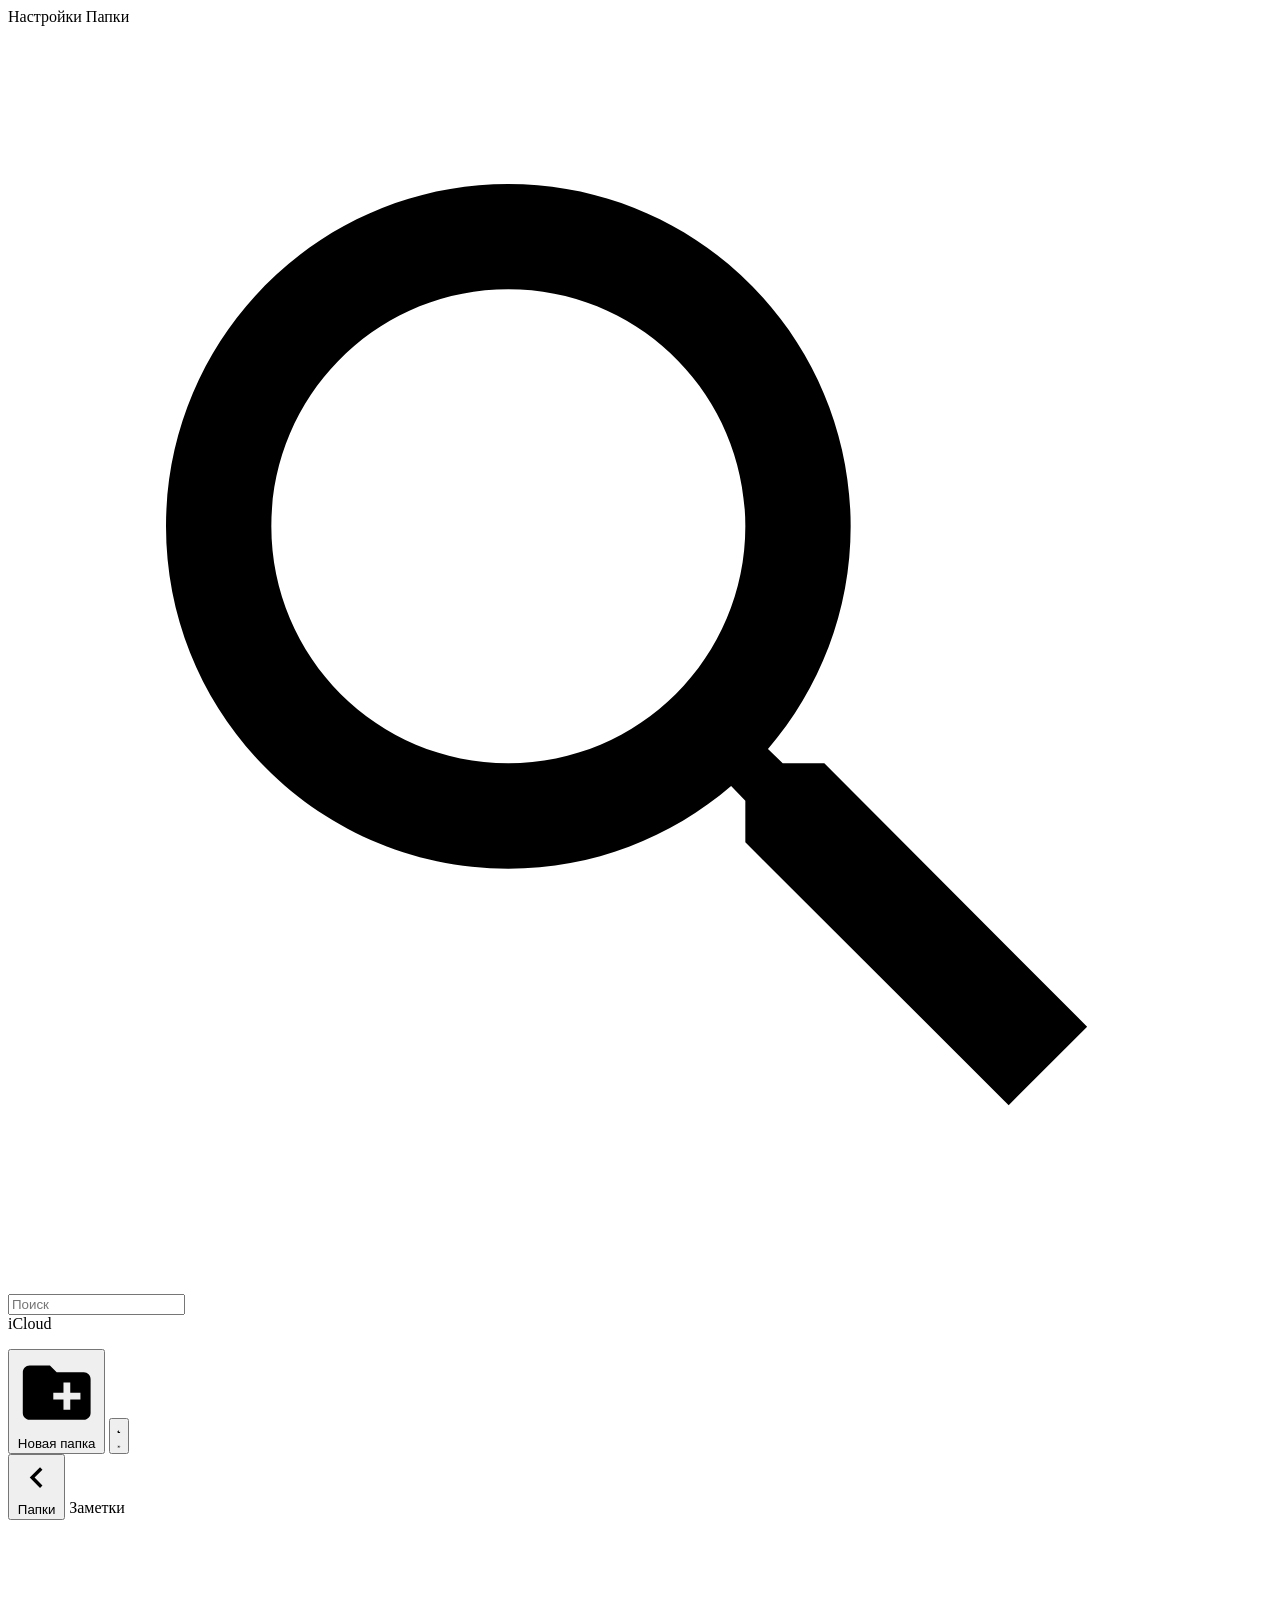
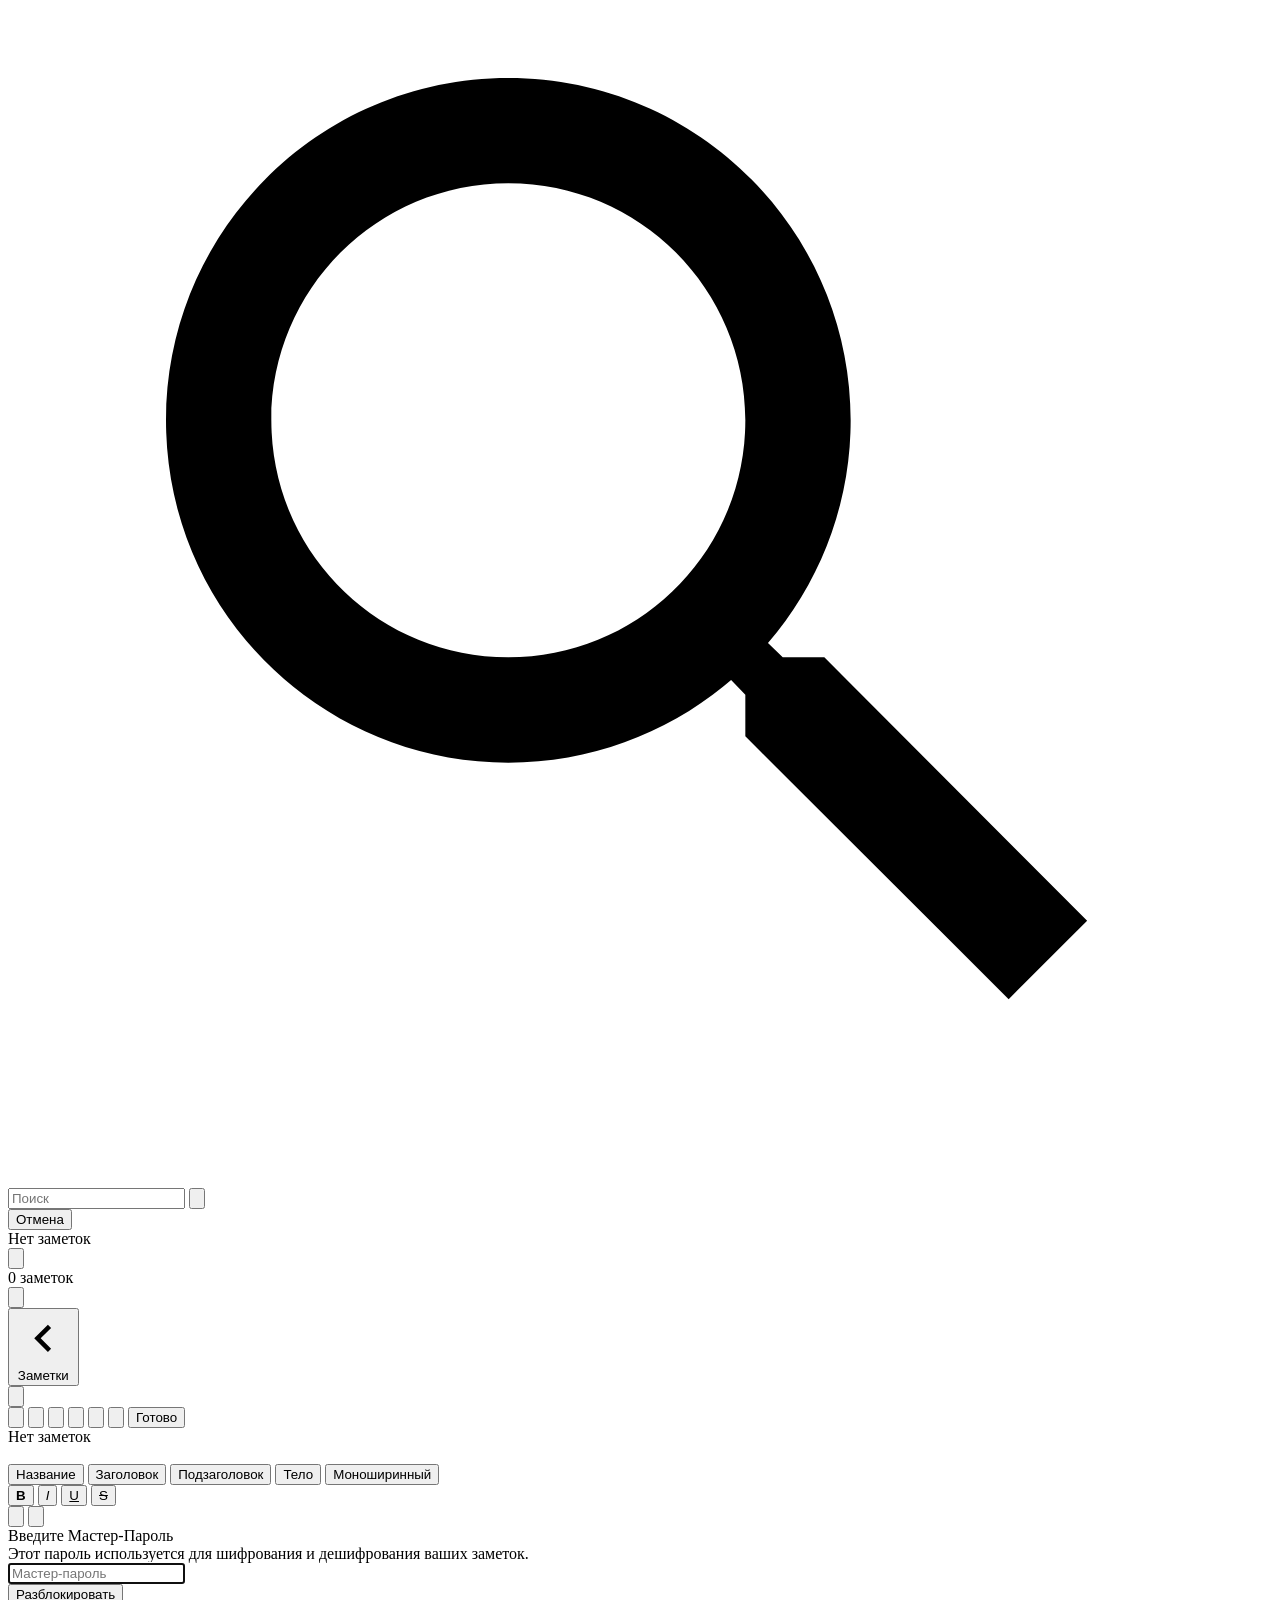
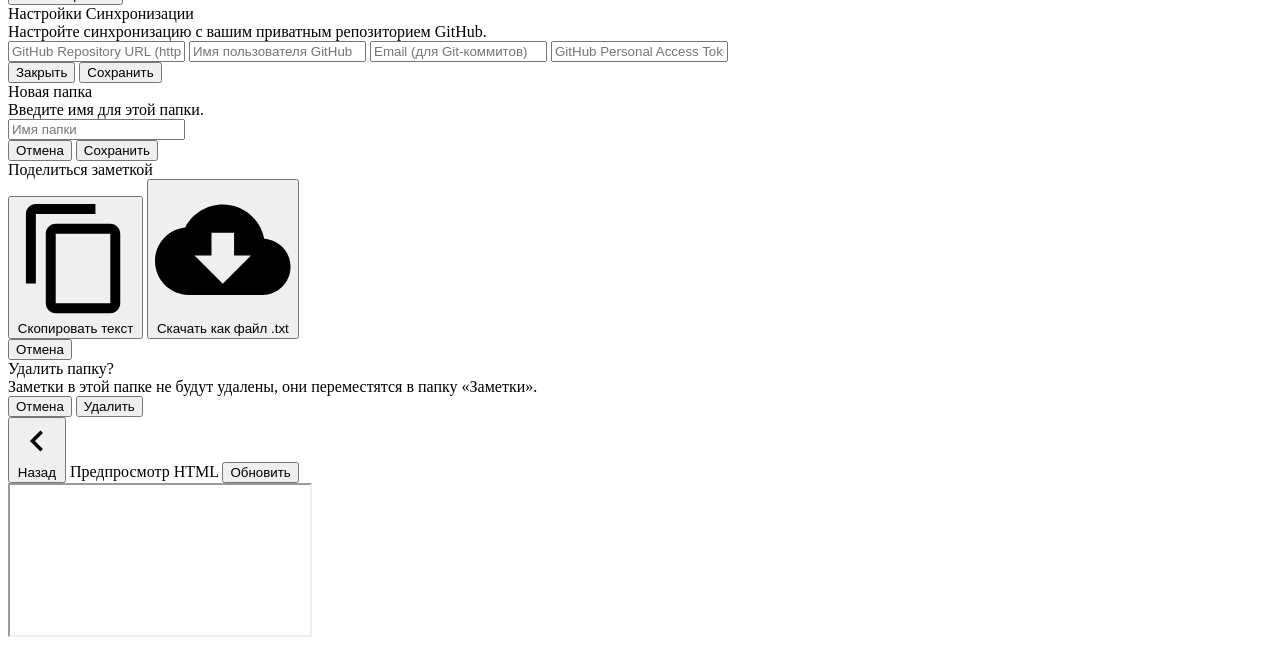
==== frontend/index.html @ 1371ac40 "(refactor) Архитектура бэкенда: Создан storage.go  для атомарной работы с локальным meta.json и сохр" ====
<!DOCTYPE html>
<html lang="ru">
<head>
    <meta charset="UTF-8">
    <meta name="viewport" content="width=device-width, initial-scale=1.0, maximum-scale=1.0, user-scalable=no">
    <title>Заметки iOS</title>
    <link rel="preconnect" href="https://fonts.googleapis.com">
    <link rel="preconnect" href="https://fonts.gstatic.com" crossorigin>
    <link href="https://fonts.googleapis.com/css2?family=Inter:wght@300;400;500;600;700&display=swap" rel="stylesheet">
</head>
<body>
    <div id="app" class="ios-notes-app">
        <aside class="panel folders-panel" id="foldersPanel">
            <header class="panel-header">
                <span class="header-action text-accent" id="openSyncSettingsBtn">Настройки</span>
                <span class="header-title">Папки</span>
                <span class="header-action-placeholder"></span>
            </header>
            
            <div class="search-container">
                <div class="search-bar">
                    <svg class="icon search-icon" viewBox="0 0 24 24"><path d="M15.5 14h-.79l-.28-.27C15.41 12.59 16 11.11 16 9.5 16 5.91 13.09 3 9.5 3S3 5.91 3 9.5 5.91 16 9.5 16c1.61 0 3.09-.59 4.23-1.57l.27.28v.79l5 4.99L20.49 19l-4.99-5zm-6 0C7.01 14 5 11.99 5 9.5S7.01 5 9.5 5 14 7.01 14 9.5 11.99 14 9.5 14z"/></svg>
                    <input type="text" id="foldersSearch" placeholder="Поиск">
                </div>
            </div>

            <div class="folders-list-wrapper">
                <div class="section-title">iCloud</div>
                <ul class="folders-list" id="foldersList"></ul>
            </div>

            <footer class="panel-footer">
                <button class="footer-btn text-accent" id="newFolderBtn">
                    <svg class="icon" viewBox="0 0 24 24"><path d="M20 6h-8l-2-2H4c-1.1 0-1.99.9-1.99 2L2 18c0 1.1.9 2 2 2h16c1.1 0 2-.9 2-2V8c0-1.1-.9-2-2-2zm-1 8h-3v3h-2v-3h-3v-2h3V9h2v3h3v2z"/></svg>
                    <span>Новая папка</span>
                </button>
                <button class="footer-btn-icon" id="themeToggleBtn" title="Сменить тему">
                    <svg class="icon moon-icon" viewBox="0 0 24 24"><path d="M12 3c-4.97 0-9 4.03-9 9s4.03 9 9 9 9-4.03 9-9c0-.46-.04-.92-.1-1.36-.98 1.37-2.58 2.26-4.4 2.26-2.98 0-5.4-2.42-5.4-5.4 0-1.81.89-3.42 2.26-4.4-.44-.06-.9-.1-1.36-.1z"/></svg>
                    <svg class="icon sun-icon hidden" viewBox="0 0 24 24"><path d="M12 7c-2.76 0-5 2.24-5 5s2.24 5 5 5 5-2.24 5-5-2.24-5-5-5zM2 13h2c.55 0 1-.45 1-1s-.45-1-1-1H2c-.55 0-1 .45-1 1s.45 1 1 1zm18 0h2c.55 0 1-.45 1-1s-.45-1-1-1h-2c-.55 0-1 .45-1 1s.45 1 1 1zM11 2v2c0 .55.45 1 1 1s1-.45 1-1V2c0-.55-.45-1-1-1s-1 .45-1 1zm0 18v2c0 .55.45 1 1 1s1-.45 1-1v-2c0-.55-.45-1-1-1s-1 .45-1 1zM5.99 4.58c-.39-.39-1.03-.39-1.41 0s-.39 1.03 0 1.41l1.06 1.06c.39.39 1.03.39 1.41 0s.39-1.03 0-1.41L5.99 4.58zm12.37 12.37c-.39-.39-1.03-.39-1.41 0s-.39 1.03 0 1.41l1.06 1.06c.39.39 1.03.39 1.41 0s.39-1.03 0-1.41l-1.06-1.06zm1.06-12.37c-.39-.39-1.03-.39-1.41 0l-1.06 1.06c-.39.39-.39 1.03 0 1.41s1.03.39 1.41 0l1.06-1.06c.39-.38.39-1.02 0-1.41zm-12.37 12.37c-.39-.39-1.03-.39-1.41 0l-1.06 1.06c-.39.39-.39 1.03 0 1.41s1.03.39 1.41 0l1.06-1.06c.39-.38.39-1.02 0-1.41z"/></svg>
                </button>
            </footer>
        </aside>

        <aside class="panel notes-panel" id="notesPanel">
            <header class="panel-header">
                <button class="back-btn header-action text-accent" id="toFoldersBtn">
                    <svg class="icon" viewBox="0 0 24 24"><path d="M15.41 16.59L10.83 12l4.58-4.59L14 6l-6 6 6 6 1.41-1.41z"/></svg>
                    <span>Папки</span>
                </button>
                <span class="header-title" id="currentFolderTitle">Заметки</span>
                <span class="header-action-placeholder"></span>
            </header>

            <div class="search-container">
                <div class="search-bar-wrapper">
                    <div class="search-bar">
                        <svg class="icon search-icon" viewBox="0 0 24 24"><path d="M15.5 14h-.79l-.28-.27C15.41 12.59 16 11.11 16 9.5 16 5.91 13.09 3 9.5 3S3 5.91 3 9.5 5.91 16 9.5 16c1.61 0 3.09-.59 4.23-1.57l.27.28v.79l5 4.99L20.49 19l-4.99-5zm-6 0C7.01 14 5 11.99 5 9.5S7.01 5 9.5 5 14 7.01 14 9.5 11.99 14 9.5 14z"/></svg>
                        <input type="text" id="notesSearch" placeholder="Поиск">
                        <button class="clear-search-btn hidden" id="clearSearchBtn">
                            <svg viewBox="0 0 24 24"><path d="M19 6.41L17.59 5 12 10.59 6.41 5 5 6.41 10.59 12 5 17.59 6.41 19 12 13.41 17.59 19 19 17.59 13.41 12z"/></svg>
                        </button>
                    </div>
                    <button class="search-cancel-btn text-accent hidden" id="cancelSearchBtn">Отмена</button>
                </div>
            </div>

            <div class="notes-list-container" id="notesListContainer">
                <div class="notes-list" id="notesList"></div>
                <div class="no-notes-message hidden" id="noNotesMessage">Нет заметок</div>
            </div>

            <footer class="panel-footer">
                <button class="footer-btn-icon text-accent" id="syncBtn" title="Синхронизировать с GitHub">
                    <svg class="icon" viewBox="0 0 24 24"><path d="M12 6v3l4-4-4-4v3c-4.42 0-8 3.58-8 8 0 1.57.46 3.03 1.24 4.26l1.48-1.48c-.45-.83-.72-1.77-.72-2.78 0-3.31 2.69-6 6-6zm6.76 1.74l-1.48 1.48c.45.83.72 1.77.72 2.78 0 3.31-2.69 6-6 6v-3l-4 4 4 4v-3c4.42 0 8-3.58 8-8 0-1.57-.46-3.03-1.24-4.26z"/></svg>
                </button>
                <div class="notes-count-text" id="notesCountText">0 заметок</div>
                <button class="footer-btn-icon text-accent" id="newNoteBtn" title="Новая заметка">
                    <svg class="icon" viewBox="0 0 24 24"><path d="M3 17.25V21h3.75L17.81 9.94l-3.75-3.75L3 17.25zM20.71 7.04c.39-.39.39-1.02 0-1.41l-2.34-2.34c-.39-.39-1.02-.39-1.41 0l-1.83 1.83 3.75 3.75 1.83-1.83z"/></svg>
                </button>
            </footer>
        </aside>

        <main class="panel editor-panel" id="editorPanel">
            <header class="panel-header">
                <button class="back-btn header-action text-accent" id="toNotesBtn">
                    <svg class="icon" viewBox="0 0 24 24"><path d="M15.41 16.59L10.83 12l4.58-4.59L14 6l-6 6 6 6 1.41-1.41z"/></svg>
                    <span id="backToNotesText">Заметки</span>
                </button>
                
                <div class="editor-header-actions-left">
                    <button class="header-btn-icon text-accent" id="toggleSidebarsBtn" title="Скрыть боковые панели">
                        <svg class="icon" viewBox="0 0 24 24"><path d="M4 6h18v2H4zm0 5h18v2H4zm0 5h18v2H4z"/></svg>
                    </button>
                </div>
                
                <div class="editor-header-actions-right">
                    <button class="header-btn-icon text-accent" id="shareBtn" title="Поделиться">
                        <svg class="icon" viewBox="0 0 24 24"><path d="M18 16.08c-.76 0-1.44.3-1.96.77L8.91 12.7c.05-.23.09-.46.09-.7s-.04-.47-.09-.7l7.05-4.11c.54.5 1.25.81 2.04.81 1.66 0 3-1.34 3-3s-1.34-3-3-3-3 1.34-3 3c0 .24.04.47.09.7L8.04 9.81C7.5 9.31 6.79 9 6 9c-1.66 0-3 1.34-3 3s1.34 3 3 3c.79 0 1.5-.31 2.04-.81l7.12 4.16c-.05.21-.08.43-.08.65 0 1.61 1.31 2.92 2.92 2.92 1.61 0 2.92-1.31 2.92-2.92s-1.31-2.92-2.92-2.92z"/></svg>
                    </button>
                    <button class="header-btn-icon text-accent" id="deleteNoteBtn" title="Удалить заметку">
                        <svg class="icon" viewBox="0 0 24 24"><path d="M6 19c0 1.1.9 2 2 2h8c1.1 0 2-.9 2-2V7H6v12zM19 4h-3.5l-1-1h-5l-1 1H5v2h14V4z"/></svg>
                    </button>
                    <button class="header-btn-icon text-accent" id="formatBtn" title="Форматирование текста">
                        <svg class="icon" viewBox="0 0 24 24"><path d="M9.58 13H14.42L12 6.8 9.58 13zM21 3H3c-1.1 0-2 .9-2 2v14c0 1.1.9 2 2 2h18c1.1 0 2-.9 2-2V5c0-1.1-.9-2-2-2zm-6.2 15l-1.07-2.9h-3.46L9.2 18H7.13L11 8h2l3.87 10h-2.07z"/></svg>
                    </button>
                    <button class="header-btn-icon text-accent" id="checklistBtn" title="Добавить список дел">
                        <svg class="icon" viewBox="0 0 24 24"><path d="M12 2C6.48 2 2 6.48 2 12s4.48 10 10 10 10-4.48 10-10S17.52 2 12 2zm1 15h-2v-6h2v6zm0-8h-2V7h2v2z"/></svg>
                    </button>
                    <button class="header-btn-icon text-accent" id="codeModeBtn" title="Режим HTML-кода">
                        <svg class="icon" viewBox="0 0 24 24"><path d="M9.4 16.6L4.8 12l4.6-4.6L8 6l-6 6 6 6 1.4-1.4zm5.2 0l4.6-4.6-4.6-4.6L16 6l6 6-6 6-1.4-1.4z"/></svg>
                    </button>
                    <button class="header-btn-icon text-accent" id="runHtmlBtn" title="Запустить HTML (Просмотр)">
                        <svg class="icon" viewBox="0 0 24 24"><path d="M8 5v14l11-7z"/></svg>
                    </button>
                    <button class="header-action text-accent font-semibold hidden" id="doneBtn">Готово</button>
                </div>
            </header>

            <div class="editor-content-wrapper" id="editorContentWrapper">
                <div class="editor-meta" id="editorMeta">Нет заметок</div>
                <div class="editor-body-container">
                    <div class="editor-body" id="editorBody" contenteditable="true" data-placeholder="Новая заметка"></div>
                </div>
            </div>

            <div class="format-popup hidden" id="formatPopup">
                <div class="format-popup-arrow"></div>
                <div class="format-popup-content">
                    <div class="format-styles">
                        <button class="format-style-btn" data-command="formatBlock" data-value="h1">Название</button>
                        <button class="format-style-btn" data-command="formatBlock" data-value="h2">Заголовок</button>
                        <button class="format-style-btn" data-command="formatBlock" data-value="h3">Подзаголовок</button>
                        <button class="format-style-btn active" data-command="formatBlock" data-value="p">Тело</button>
                        <button class="format-style-btn" data-command="formatBlock" data-value="pre">Моноширинный</button>
                    </div>
                    <div class="format-divider"></div>
                    <div class="format-inline">
                        <button class="format-inline-btn" data-command="bold" title="Жирный"><span style="font-weight: bold;">B</span></button>
                        <button class="format-inline-btn" data-command="italic" title="Курсив"><span style="font-style: italic;">I</span></button>
                        <button class="format-inline-btn" data-command="underline" title="Подчеркнутый"><span style="text-decoration: underline;">U</span></button>
                        <button class="format-inline-btn" data-command="strikeThrough" title="Зачеркнутый"><span style="text-decoration: line-through;">S</span></button>
                    </div>
                    <div class="format-divider"></div>
                    <div class="format-lists">
                        <button class="format-list-btn" data-command="insertUnorderedList" title="Маркированный список">
                            <svg viewBox="0 0 24 24"><path d="M4 10.5c-.83 0-1.5.67-1.5 1.5s.67 1.5 1.5 1.5 1.5-.67 1.5-1.5-.67-1.5-1.5-1.5zm0-6c-.83 0-1.5.67-1.5 1.5S3.17 7 4 7s1.5-.67 1.5-1.5S4.83 4.5 4 4.5zm0 12c-.83 0-1.5.68-1.5 1.5s.68 1.5 1.5 1.5 1.5-.68 1.5-1.5-.68-1.5-1.5-1.5zM7 19h14v-2H7v2zm0-6h14v-2H7v2zm0-7v2h14V6H7z"/></svg>
                        </button>
                        <button class="format-list-btn" data-command="insertOrderedList" title="Нумерованный список">
                            <svg viewBox="0 0 24 24"><path d="M2 17h2v.5H3v1h1v.5H2v1h3v-4H2v1zm1-9h1V4H2v1h1v3zm-1 3h1.8L2 13.1v.9h3v-1H3.2L5 10.9v-.9H2v1zm5-6v2h14V6H7zm0 7h14v-2H7v2zm0 6h14v-2H7v2z"/></svg>
                        </button>
                    </div>
                </div>
            </div>
        </main>
    </div>

    <!-- Модальное окно дешифрования / Ввода мастер-пароля -->
    <div class="modal-overlay" id="passwordModal">
        <div class="ios-alert">
            <div class="alert-title">Введите Мастер-Пароль</div>
            <div class="alert-message">Этот пароль используется для шифрования и дешифрования ваших заметок.</div>
            <div class="alert-input-wrapper">
                <input type="password" id="masterPasswordInput" placeholder="Мастер-пароль" autofocus autocomplete="current-password">
            </div>
            <div class="alert-actions">
                <button class="alert-action-btn confirm" id="unlockBtn">Разблокировать</button>
            </div>
        </div>
    </div>

    <!-- Модальное окно настроек синхронизации GitHub -->
    <div class="modal-overlay hidden" id="syncModal">
        <div class="ios-alert settings-alert">
            <div class="alert-title">Настройки Синхронизации</div>
            <div class="alert-message">Настройте синхронизацию с вашим приватным репозиторием GitHub.</div>
            <div class="alert-input-wrapper">
                <input type="text" id="syncRepoUrl" placeholder="GitHub Repository URL (https://github.com/.../...)">
                <input type="text" id="syncUsername" placeholder="Имя пользователя GitHub">
                <input type="email" id="syncEmail" placeholder="Email (для Git-коммитов)">
                <input type="password" id="syncToken" placeholder="GitHub Personal Access Token" autocomplete="new-password">
            </div>
            <div class="alert-actions">
                <button class="alert-action-btn cancel" id="closeSyncSettingsBtn">Закрыть</button>
                <button class="alert-action-btn confirm" id="saveSyncSettingsBtn">Сохранить</button>
            </div>
        </div>
    </div>

    <!-- Модальное окно создания/редактирования папки -->
    <div class="modal-overlay hidden" id="folderModal">
        <div class="ios-alert">
            <div class="alert-title">Новая папка</div>
            <div class="alert-message">Введите имя для этой папки.</div>
            <div class="alert-input-wrapper">
                <input type="text" id="folderNameInput" placeholder="Имя папки">
            </div>
            <div class="alert-actions">
                <button class="alert-action-btn cancel" id="cancelFolderModalBtn">Отмена</button>
                <button class="alert-action-btn confirm" id="saveFolderModalBtn">Сохранить</button>
            </div>
        </div>
    </div>

    <!-- Всплывающее окно "Поделиться" -->
    <div class="modal-overlay hidden" id="shareModal">
        <div class="ios-action-sheet">
            <div class="sheet-title">Поделиться заметкой</div>
            <div class="sheet-options">
                <button class="sheet-option-btn" id="shareCopyBtn">
                    <svg viewBox="0 0 24 24"><path d="M16 1H4c-1.1 0-2 .9-2 2v14h2V3h12V1zm3 4H8c-1.1 0-2 .9-2 2v14c0 1.1.9 2 2 2h11c1.1 0 2-.9 2-2V7c0-1.1-.9-2-2-2zm0 16H8V7h11v14z"/></svg>
                    <span>Скопировать текст</span>
                </button>
                <button class="sheet-option-btn" id="shareDownloadBtn">
                    <svg viewBox="0 0 24 24"><path d="M19.35 10.04C18.67 6.59 15.64 4 12 4 9.11 4 6.6 5.64 5.35 8.04 2.34 8.36 0 10.91 0 14c0 3.31 2.69 6 6 6h13c2.76 0 5-2.24 5-5 0-2.64-2.05-4.78-4.65-4.96zM17 13l-5 5-5-5h3V9h4v4h3z"/></svg>
                    <span>Скачать как файл .txt</span>
                </button>
            </div>
            <button class="sheet-cancel-btn" id="cancelShareBtn">Отмена</button>
        </div>
    </div>

    <!-- Модальное окно подтверждения удаления папки -->
    <div class="modal-overlay hidden" id="deleteFolderModal">
        <div class="ios-alert destructive">
            <div class="alert-title">Удалить папку?</div>
            <div class="alert-message">Заметки в этой папке не будут удалены, они переместятся в папку «Заметки».</div>
            <div class="alert-actions">
                <button class="alert-action-btn cancel" id="cancelDelFolderBtn">Отмена</button>
                <button class="alert-action-btn confirm" id="confirmDelFolderBtn">Удалить</button>
            </div>
        </div>
    </div>

    <!-- Модальное окно просмотра HTML (HTML Runner) -->
    <div class="modal-overlay hidden" id="htmlRunnerModal">
        <div class="ios-html-preview">
            <header class="panel-header">
                <button class="header-action text-accent" id="closeHtmlRunnerBtn">
                    <svg class="icon" viewBox="0 0 24 24"><path d="M15.41 16.59L10.83 12l4.58-4.59L14 6l-6 6 6 6 1.41-1.41z"/></svg>
                    <span>Назад</span>
                </button>
                <span class="header-title">Предпросмотр HTML</span>
                <button class="header-action text-accent" id="refreshHtmlRunnerBtn">Обновить</button>
            </header>
            <div class="preview-iframe-wrapper">
                <iframe id="htmlPreviewIframe" sandbox="allow-scripts"></iframe>
            </div>
        </div>
    </div>

    <script src="./src/main.ts" type="module"></script>
</body>
</html>
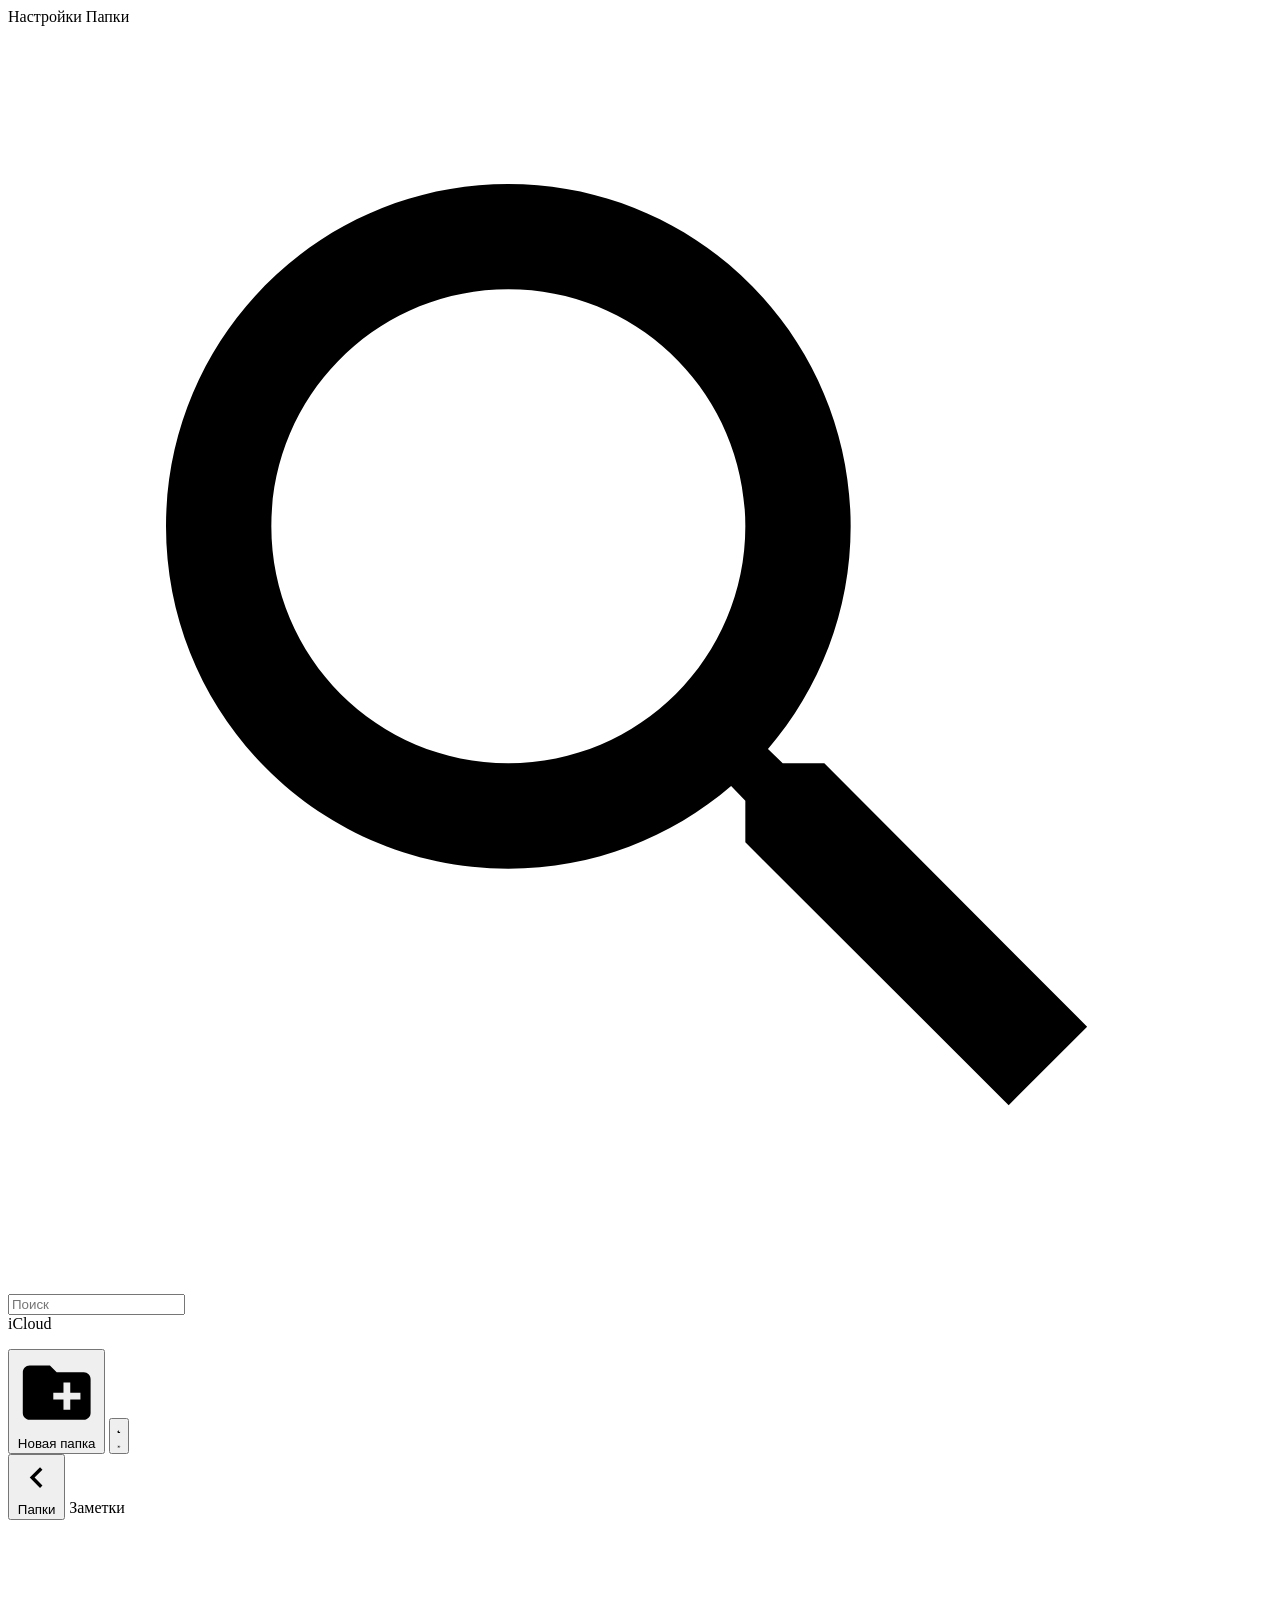
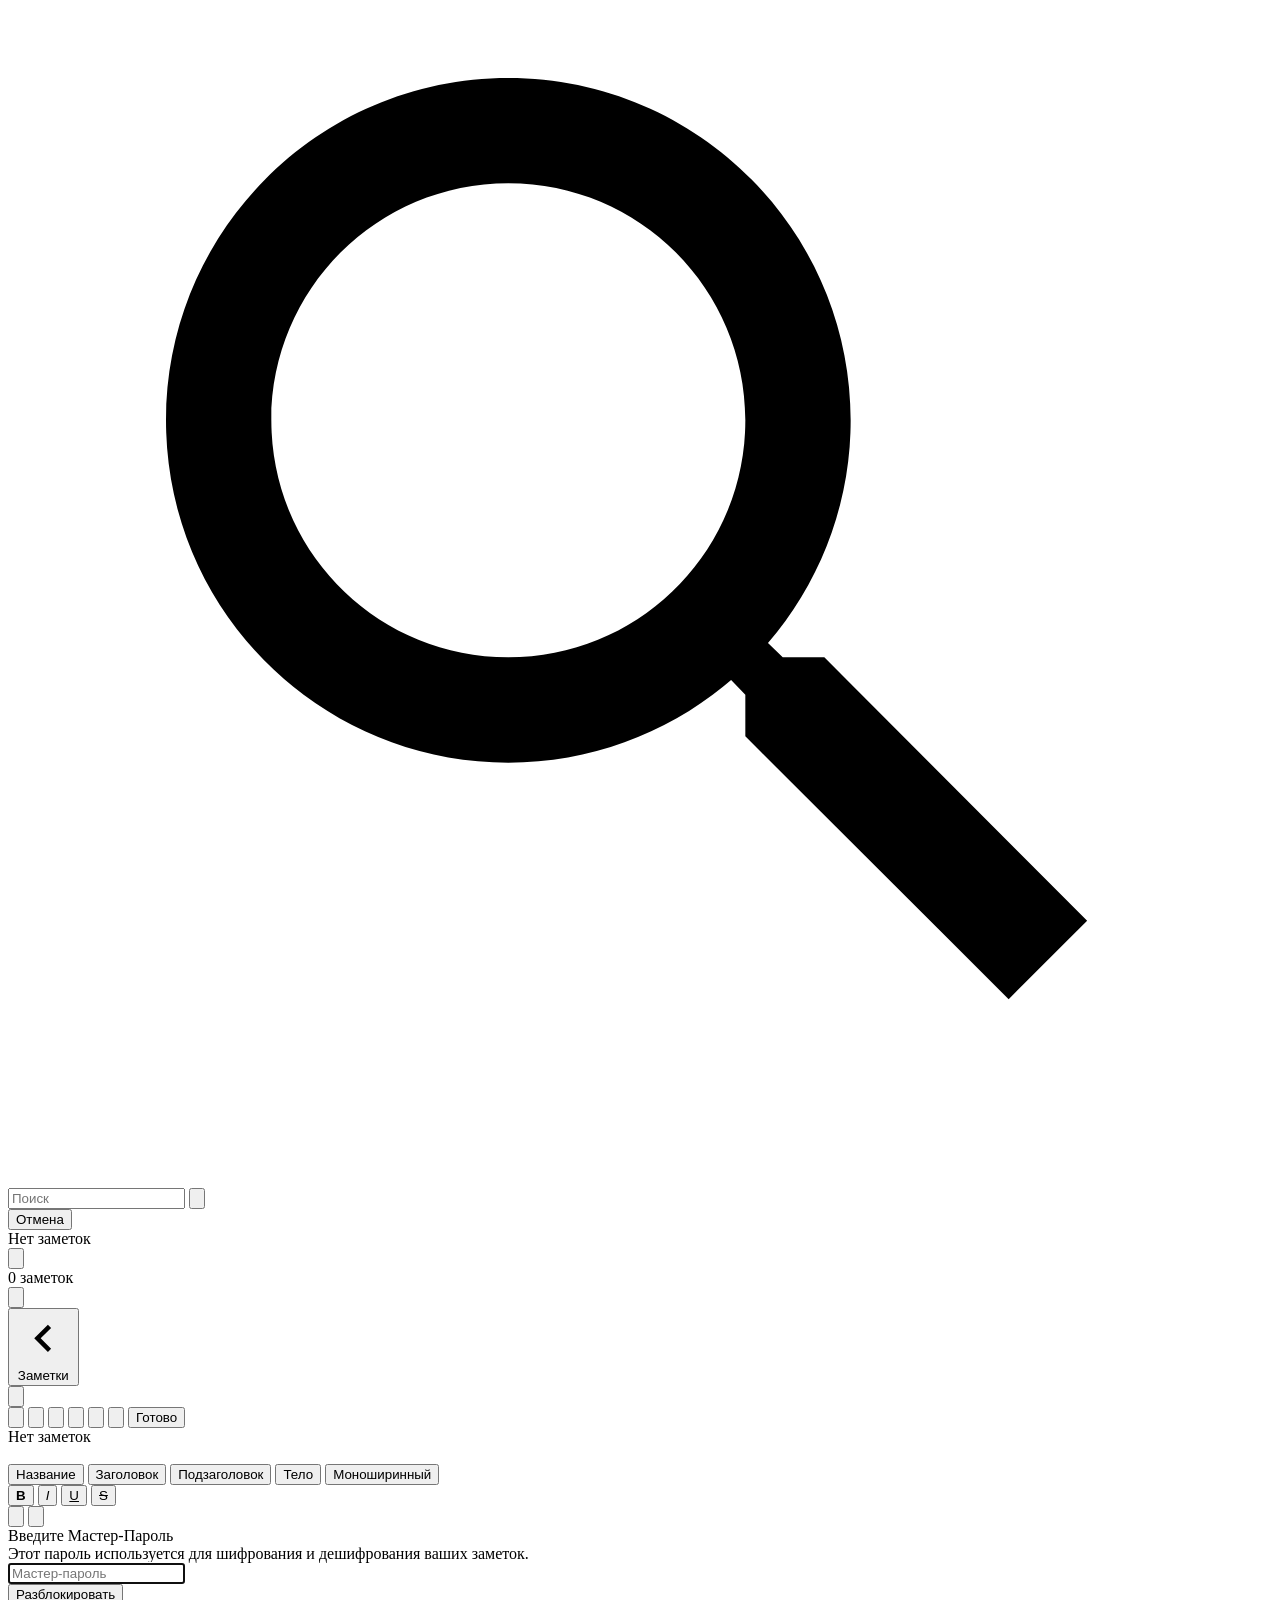
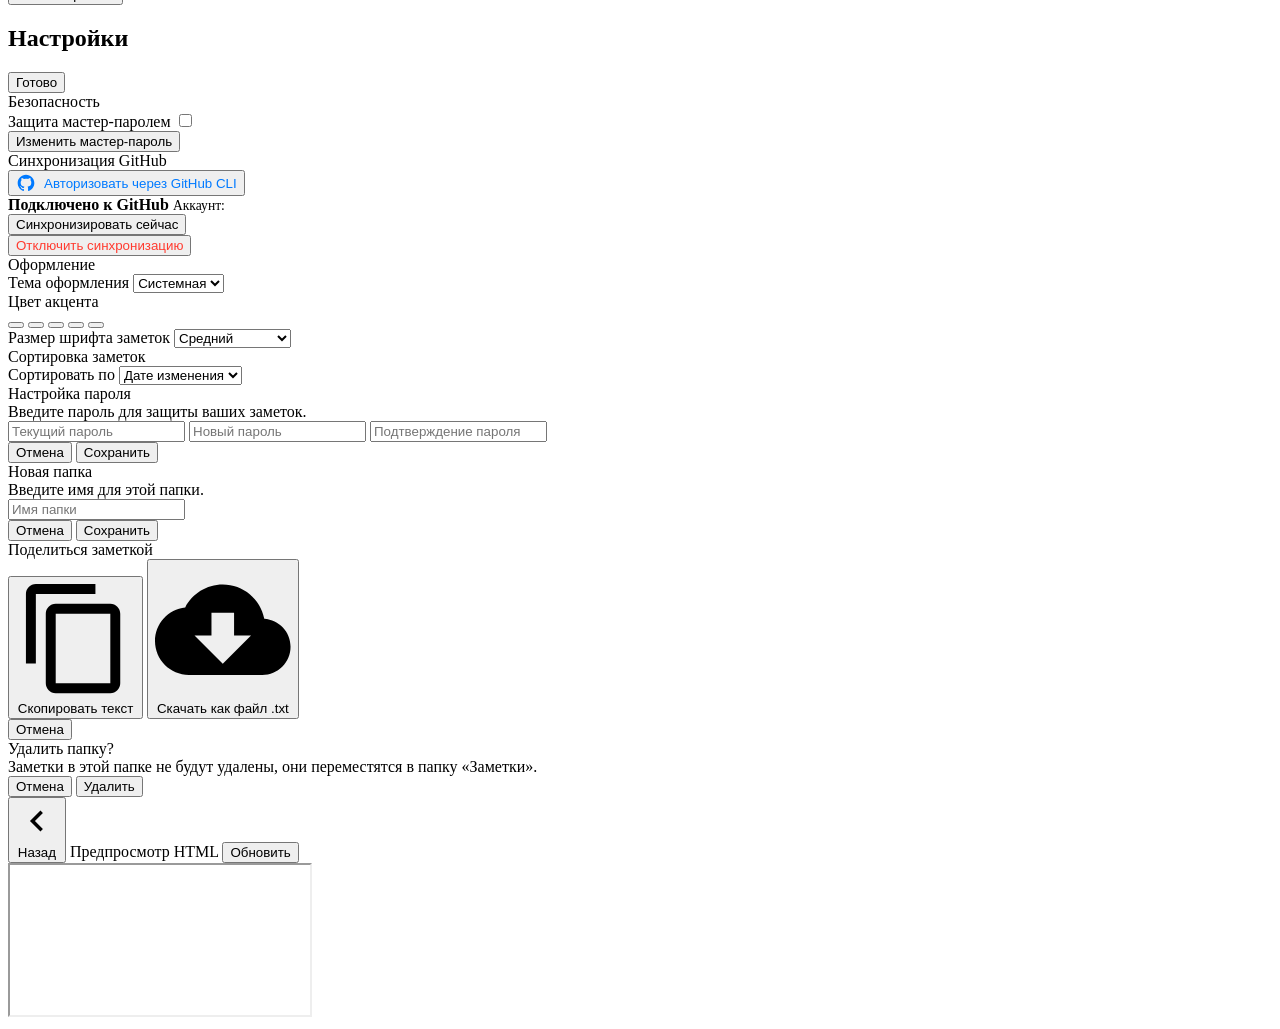
==== commit ceec3099: "[Backend (app.go & internal/sync/sync.go)]: Выпилил весь [OAuth-сервер], обмен кодами и ручной конне" ====
--- a/frontend/index.html
+++ b/frontend/index.html
@@ -12,7 +12,7 @@
     <div id="app" class="ios-notes-app">
         <aside class="panel folders-panel" id="foldersPanel">
             <header class="panel-header">
-                <span class="header-action text-accent" id="openSyncSettingsBtn">Настройки</span>
+                <span class="header-action text-accent" id="openSettingsBtn">Настройки</span>
                 <span class="header-title">Папки</span>
                 <span class="header-action-placeholder"></span>
             </header>
@@ -168,20 +168,122 @@
         </div>
     </div>
 
-    <!-- Модальное окно настроек синхронизации GitHub -->
-    <div class="modal-overlay hidden" id="syncModal">
-        <div class="ios-alert settings-alert">
-            <div class="alert-title">Настройки Синхронизации</div>
-            <div class="alert-message">Настройте синхронизацию с вашим приватным репозиторием GitHub.</div>
+    <!-- Универсальное модальное окно настроек -->
+    <div class="modal-overlay hidden" id="settingsModal">
+        <div class="ios-settings-modal">
+            <header class="settings-header">
+                <h2>Настройки</h2>
+                <button class="settings-close-btn" id="closeSettingsBtn">Готово</button>
+            </header>
+            
+            <div class="settings-content">
+                <!-- Секция: Безопасность -->
+                <div class="settings-section">
+                    <div class="settings-section-title">Безопасность</div>
+                    <div class="settings-group">
+                        <div class="settings-row">
+                            <span class="settings-row-label">Защита мастер-паролем</span>
+                            <label class="ios-switch">
+                                <input type="checkbox" id="settingsPasswordToggle">
+                                <span class="ios-switch-slider"></span>
+                            </label>
+                        </div>
+                        <div class="settings-row hidden" id="settingsChangePasswordRow">
+                            <button class="settings-action-link" id="settingsChangePasswordBtn">Изменить мастер-пароль</button>
+                        </div>
+                    </div>
+                </div>
+
+                <!-- Секция: Синхронизация -->
+                <div class="settings-section">
+                    <div class="settings-section-title">Синхронизация GitHub</div>
+                    <div class="settings-group">
+                        <div class="settings-row" id="syncLoggedOutState" style="flex-direction: column; gap: 12px; align-items: stretch;">
+                            <button class="settings-action-btn-inline font-semibold" id="githubLoginBtn" style="color: #007aff; display: flex; align-items: center; justify-content: center; gap: 8px;">
+                                <svg viewBox="0 0 24 24" style="width: 20px; height: 20px; fill: currentColor;"><path d="M12 2C6.477 2 2 6.477 2 12c0 4.42 2.865 8.166 6.839 9.489.5.092.682-.217.682-.482 0-.237-.008-.866-.013-1.7-2.782.603-3.369-1.34-3.369-1.34-.454-1.156-1.11-1.462-1.11-1.462-.908-.62.069-.608.069-.608 1.003.07 1.531 1.03 1.531 1.03.892 1.529 2.341 1.087 2.91.831.092-.646.35-1.086.636-1.336-2.22-.253-4.555-1.11-4.555-4.943 0-1.091.39-1.984 1.029-2.683-.103-.253-.446-1.27.098-2.647 0 0 .84-.269 2.75 1.025A9.564 9.564 0 0112 6.844c.85.004 1.705.115 2.504.337 1.909-1.294 2.747-1.025 2.747-1.025.546 1.377.203 2.394.1 2.647.64.699 1.028 1.592 1.028 2.683 0 3.842-2.339 4.687-4.566 4.935.359.309.678.919.678 1.852 0 1.336-.012 2.415-.012 2.743 0 .267.18.579.688.481C19.137 20.164 22 16.418 22 12c0-5.523-4.477-10-10-10z"/></svg>
+                                <span>Авторизовать через GitHub CLI</span>
+                            </button>
+                        </div>
+                        <div class="hidden" id="syncLoggedInState">
+                            <div class="settings-row" style="flex-direction: column; align-items: flex-start; gap: 4px;">
+                                <span class="settings-row-label" style="font-weight: 600;">Подключено к GitHub</span>
+                                <span style="font-size: 0.85rem; color: var(--text-secondary);" id="syncUserText">Аккаунт: </span>
+                            </div>
+                            <div class="settings-row">
+                                <button class="settings-action-btn-inline" id="syncNowBtn">Синхронизировать сейчас</button>
+                            </div>
+                            <div class="settings-row">
+                                <button class="settings-action-link" id="syncLogoutBtn" style="color: #ff3b30; text-align: center;">Отключить синхронизацию</button>
+                            </div>
+                        </div>
+                    </div>
+                </div>
+
+                <!-- Секция: Оформление -->
+                <div class="settings-section">
+                    <div class="settings-section-title">Оформление</div>
+                    <div class="settings-group">
+                        <div class="settings-row">
+                            <span class="settings-row-label">Тема оформления</span>
+                            <select id="settingsThemeSelect" class="ios-select">
+                                <option value="system">Системная</option>
+                                <option value="light">Светлая</option>
+                                <option value="dark">Темная</option>
+                            </select>
+                        </div>
+                        <div class="settings-row">
+                            <span class="settings-row-label">Цвет акцента</span>
+                            <div class="accent-color-picker">
+                                <button class="accent-dot gold active" data-color="gold" title="Золотой"></button>
+                                <button class="accent-dot blue" data-color="blue" title="Синий"></button>
+                                <button class="accent-dot green" data-color="green" title="Зеленый"></button>
+                                <button class="accent-dot purple" data-color="purple" title="Фиолетовый"></button>
+                                <button class="accent-dot red" data-color="red" title="Красный"></button>
+                            </div>
+                        </div>
+                        <div class="settings-row">
+                            <span class="settings-row-label">Размер шрифта заметок</span>
+                            <select id="settingsFontSizeSelect" class="ios-select">
+                                <option value="small">Мелкий</option>
+                                <option value="medium" selected>Средний</option>
+                                <option value="large">Крупный</option>
+                                <option value="xl">Очень крупный</option>
+                            </select>
+                        </div>
+                    </div>
+                </div>
+
+                <!-- Секция: Сортировка -->
+                <div class="settings-section">
+                    <div class="settings-section-title">Сортировка заметок</div>
+                    <div class="settings-group">
+                        <div class="settings-row">
+                            <span class="settings-row-label">Сортировать по</span>
+                            <select id="settingsSortSelect" class="ios-select">
+                                <option value="updated">Дате изменения</option>
+                                <option value="created">Дате создания</option>
+                                <option value="title">Названию</option>
+                            </select>
+                        </div>
+                    </div>
+                </div>
+            </div>
+        </div>
+    </div>
+
+    <!-- Модальное окно установки/изменения пароля -->
+    <div class="modal-overlay hidden" id="passwordSettingsModal">
+        <div class="ios-alert">
+            <div class="alert-title" id="passwordSettingsTitle">Настройка пароля</div>
+            <div class="alert-message" id="passwordSettingsMessage">Введите пароль для защиты ваших заметок.</div>
             <div class="alert-input-wrapper">
-                <input type="text" id="syncRepoUrl" placeholder="GitHub Repository URL (https://github.com/.../...)">
-                <input type="text" id="syncUsername" placeholder="Имя пользователя GitHub">
-                <input type="email" id="syncEmail" placeholder="Email (для Git-коммитов)">
-                <input type="password" id="syncToken" placeholder="GitHub Personal Access Token" autocomplete="new-password">
+                <input type="password" id="oldPasswordInput" placeholder="Текущий пароль" class="hidden">
+                <input type="password" id="newPasswordInput" placeholder="Новый пароль">
+                <input type="password" id="confirmPasswordInput" placeholder="Подтверждение пароля">
             </div>
             <div class="alert-actions">
-                <button class="alert-action-btn cancel" id="closeSyncSettingsBtn">Закрыть</button>
-                <button class="alert-action-btn confirm" id="saveSyncSettingsBtn">Сохранить</button>
+                <button class="alert-action-btn cancel" id="cancelPasswordSettingsBtn">Отмена</button>
+                <button class="alert-action-btn confirm" id="savePasswordSettingsBtn">Сохранить</button>
             </div>
         </div>
     </div>
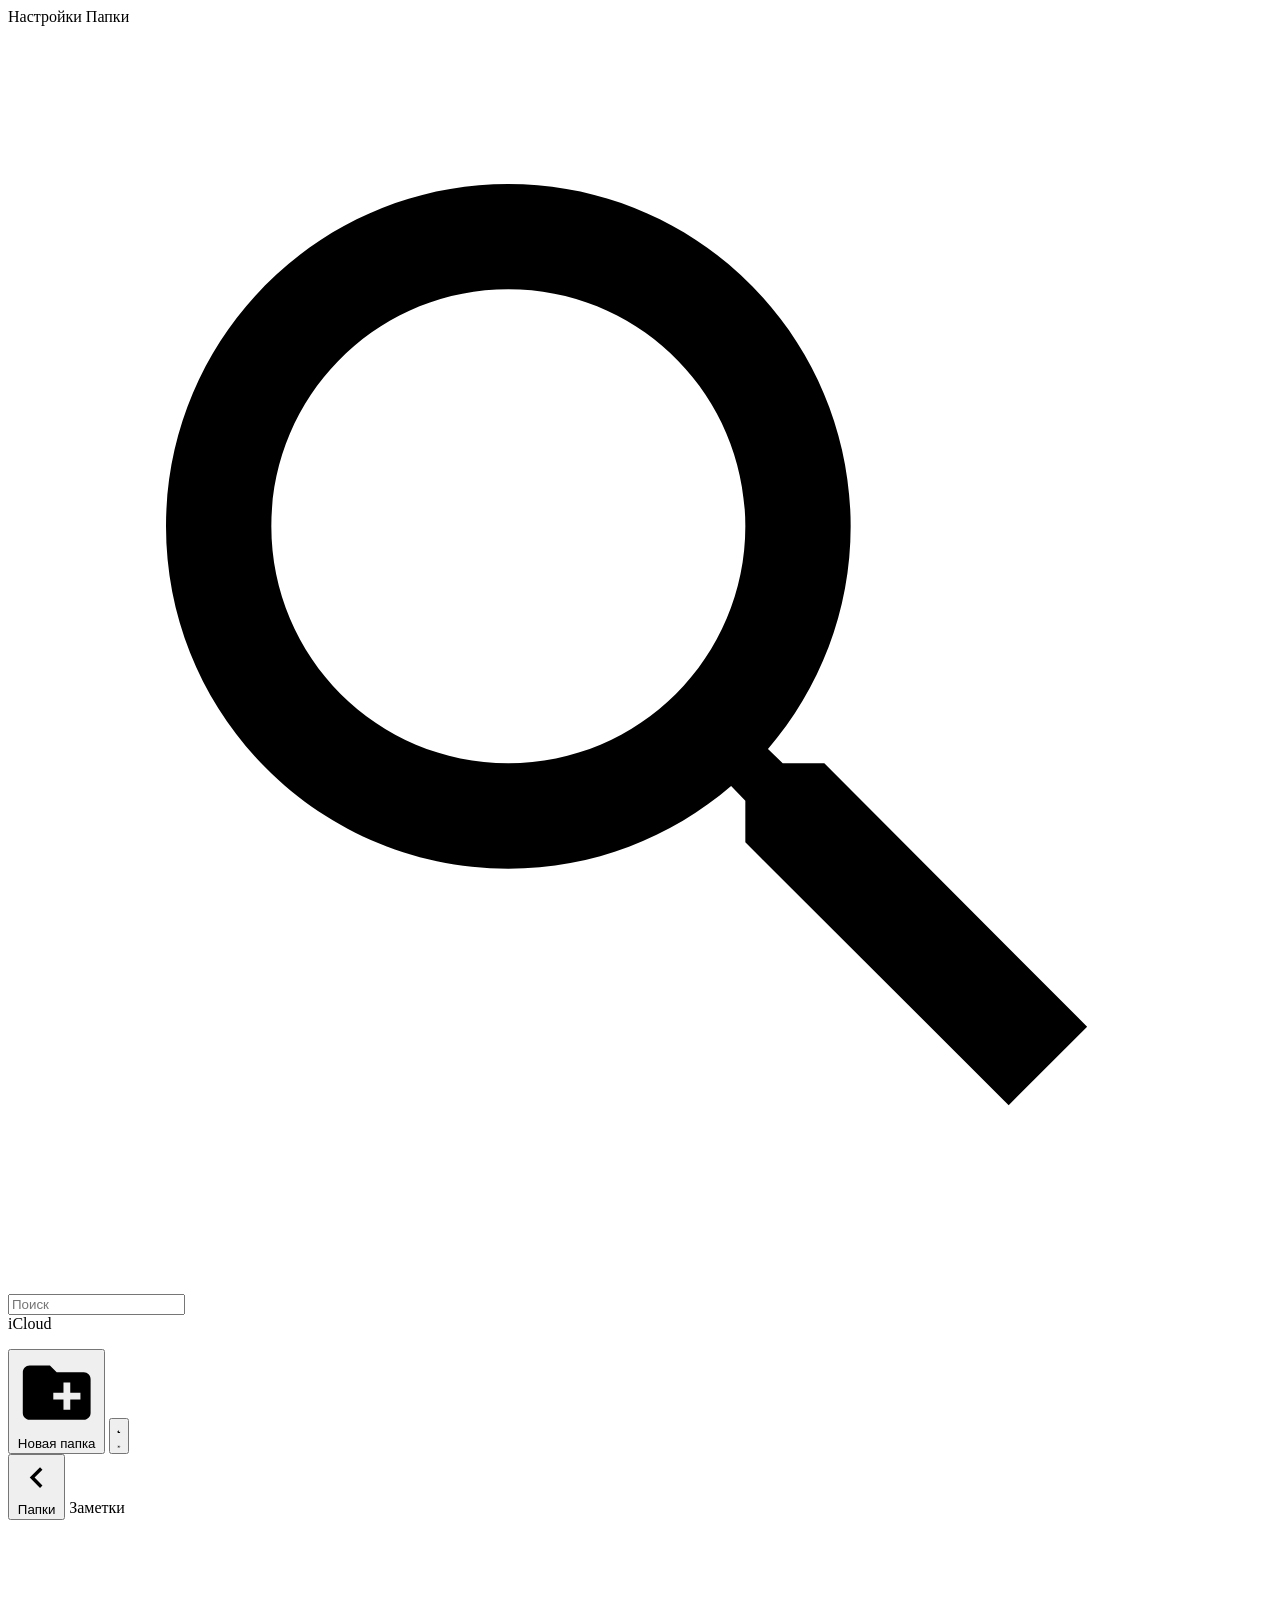
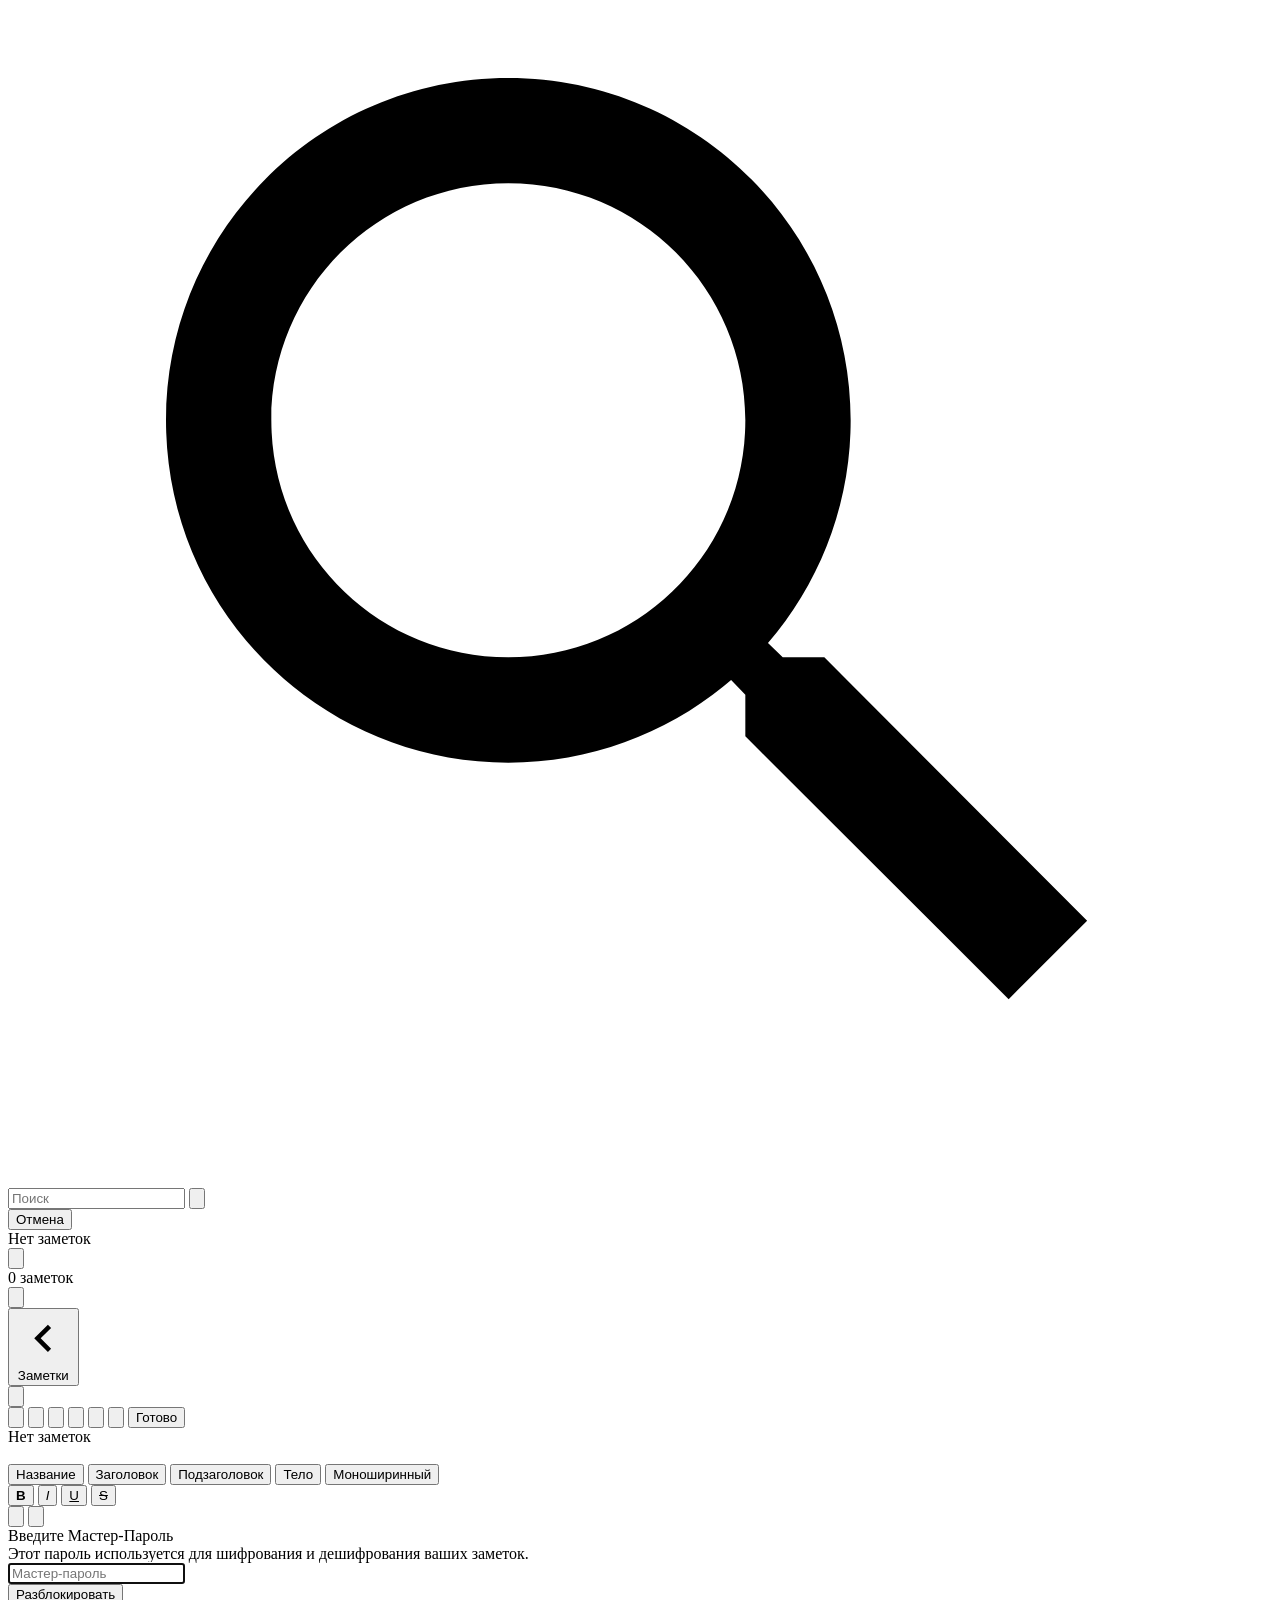
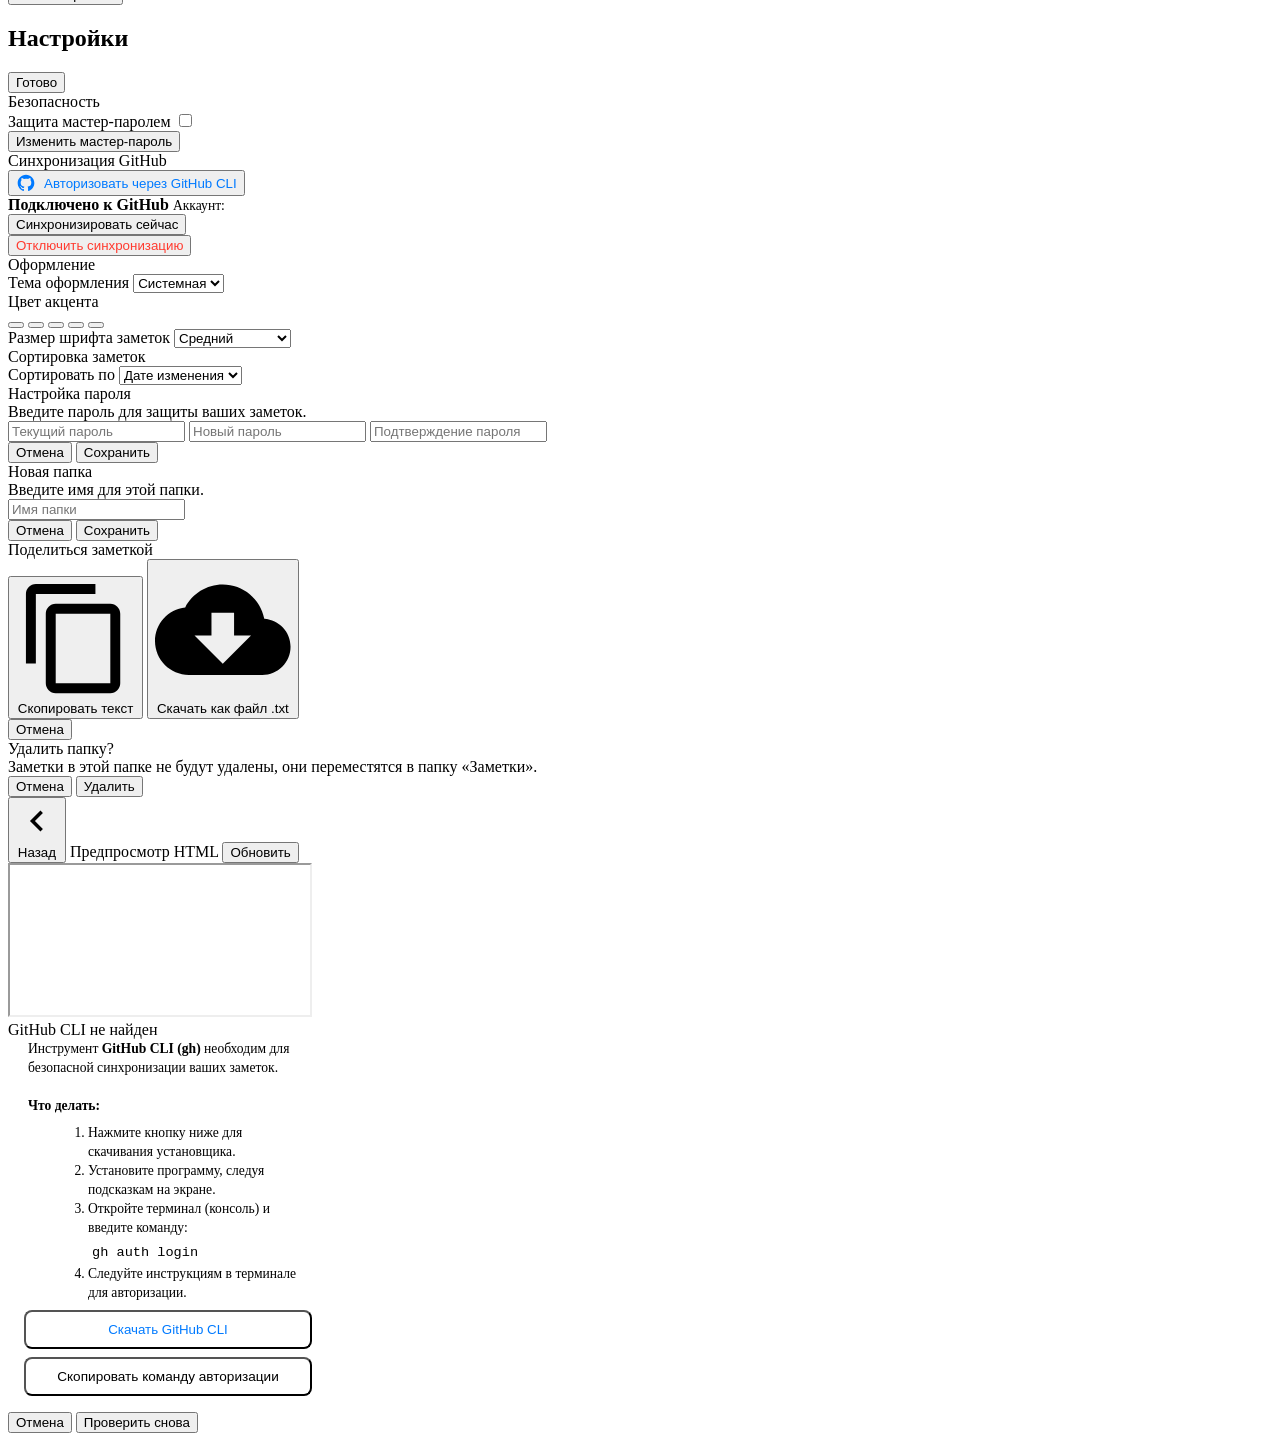
==== commit f95859f6: "добавь еще что если у пользователя не установлены cli инструменты то приложение бы предлагало ему ус" ====
--- a/frontend/index.html
+++ b/frontend/index.html
@@ -350,6 +350,38 @@
         </div>
     </div>
 
+    <!-- Модальное окно помощи по GitHub CLI -->
+    <div class="modal-overlay hidden" id="ghCliModal">
+        <div class="ios-alert" style="width: 320px;">
+            <div class="alert-title" id="ghCliModalTitle">GitHub CLI не найден</div>
+            <div class="alert-message" id="ghCliModalMessage" style="text-align: left; padding: 0 20px; font-size: 0.85rem; line-height: 1.4;">
+                Инструмент <strong>GitHub CLI (gh)</strong> необходим для безопасной синхронизации ваших заметок.
+                <br><br>
+                <strong>Что делать:</strong>
+                <ol style="margin-left: 20px; margin-top: 8px; margin-bottom: 8px;">
+                    <li>Нажмите кнопку ниже для скачивания установщика.</li>
+                    <li>Установите программу, следуя подсказкам на экране.</li>
+                    <li>Откройте терминал (консоль) и введите команду:<br>
+                        <code style="background-color: var(--input-bg); padding: 2px 4px; border-radius: 4px; display: inline-block; margin-top: 4px; font-family: monospace;">gh auth login</code>
+                    </li>
+                    <li>Следуйте инструкциям в терминале для авторизации.</li>
+                </ol>
+            </div>
+            <div class="alert-input-wrapper" style="padding: 0 16px 16px 16px;">
+                <button class="settings-action-btn-inline font-semibold" id="ghCliDownloadBtn" style="color: #007aff; background-color: var(--input-bg); border-radius: 8px; padding: 10px; margin-bottom: 8px; display: block; width: 100%;">
+                    Скачать GitHub CLI
+                </button>
+                <button class="settings-action-btn-inline" id="ghCliCopyCmdBtn" style="color: var(--text-primary); background-color: var(--input-bg); border-radius: 8px; padding: 10px; display: block; width: 100%; font-size: 0.85rem;">
+                    Скопировать команду авторизации
+                </button>
+            </div>
+            <div class="alert-actions">
+                <button class="alert-action-btn cancel" id="ghCliCancelBtn">Отмена</button>
+                <button class="alert-action-btn confirm" id="ghCliRetryBtn">Проверить снова</button>
+            </div>
+        </div>
+    </div>
+
     <script src="./src/main.ts" type="module"></script>
 </body>
 </html>
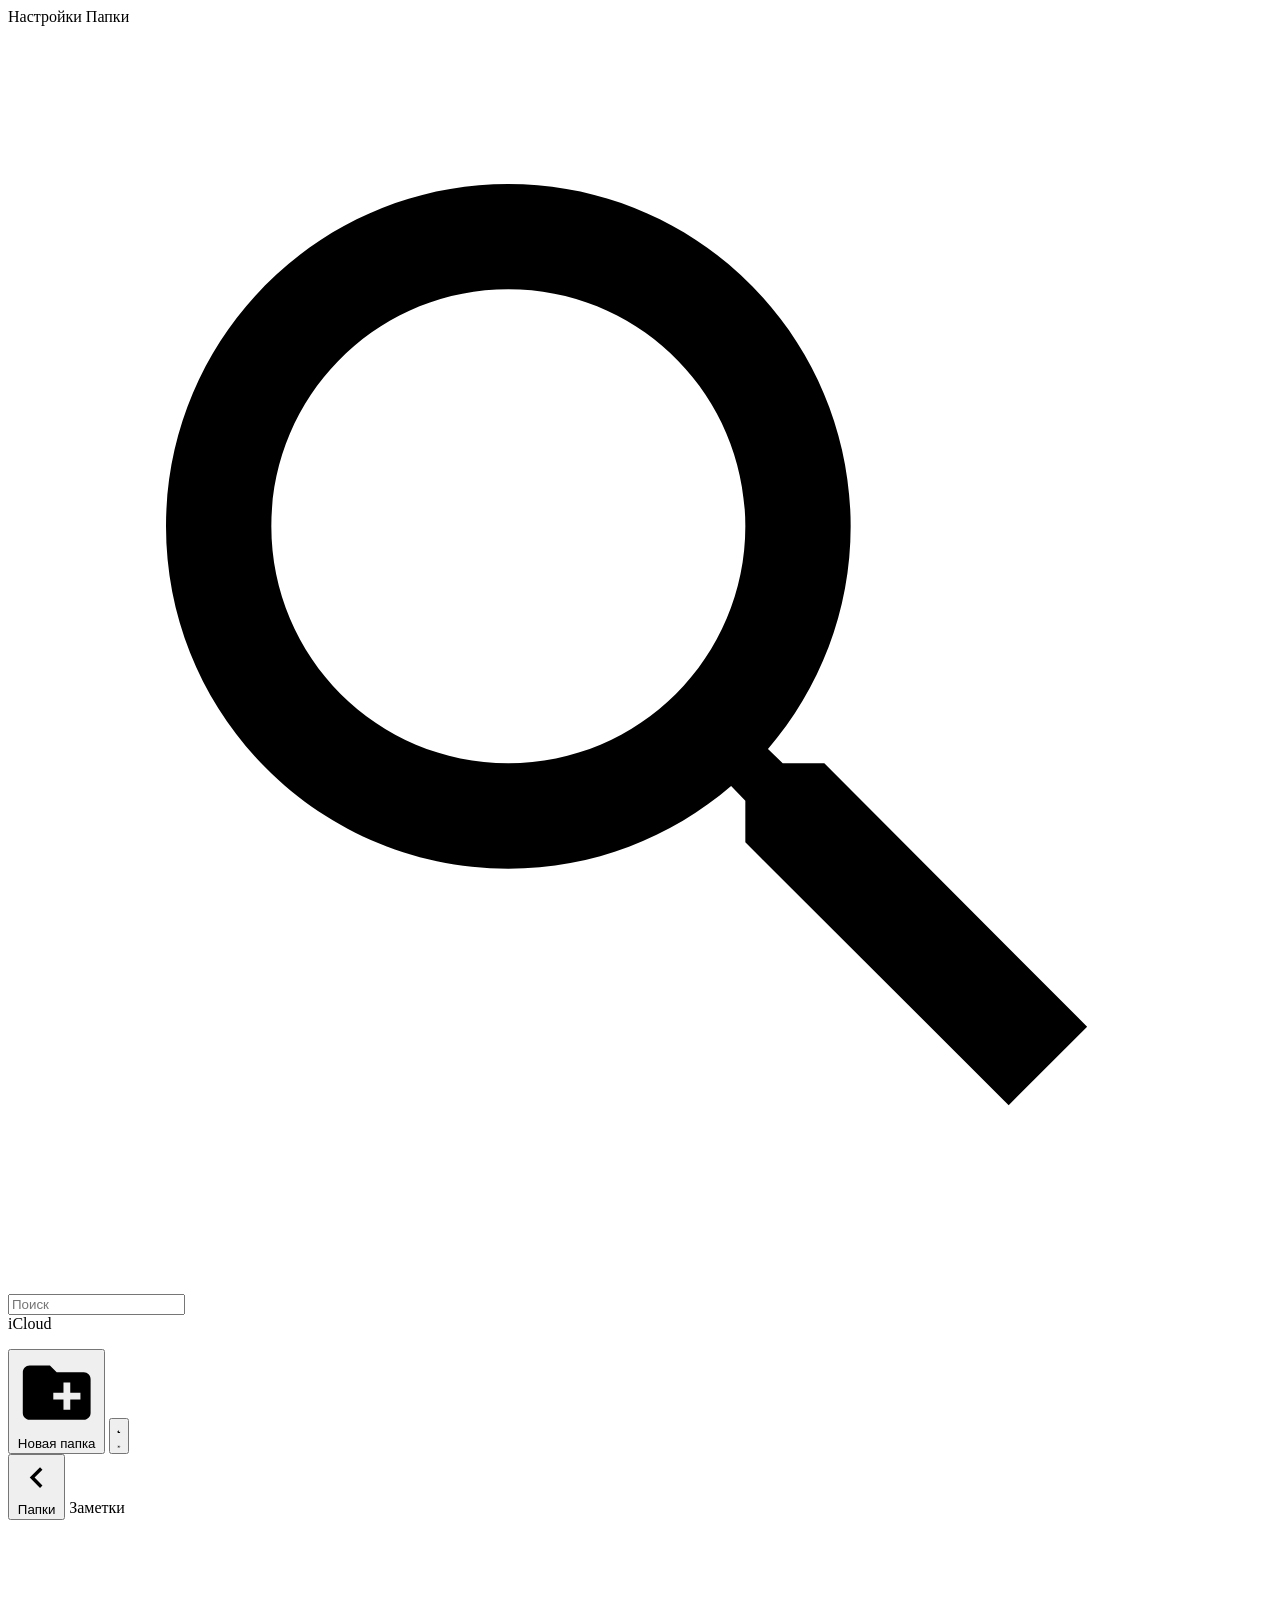
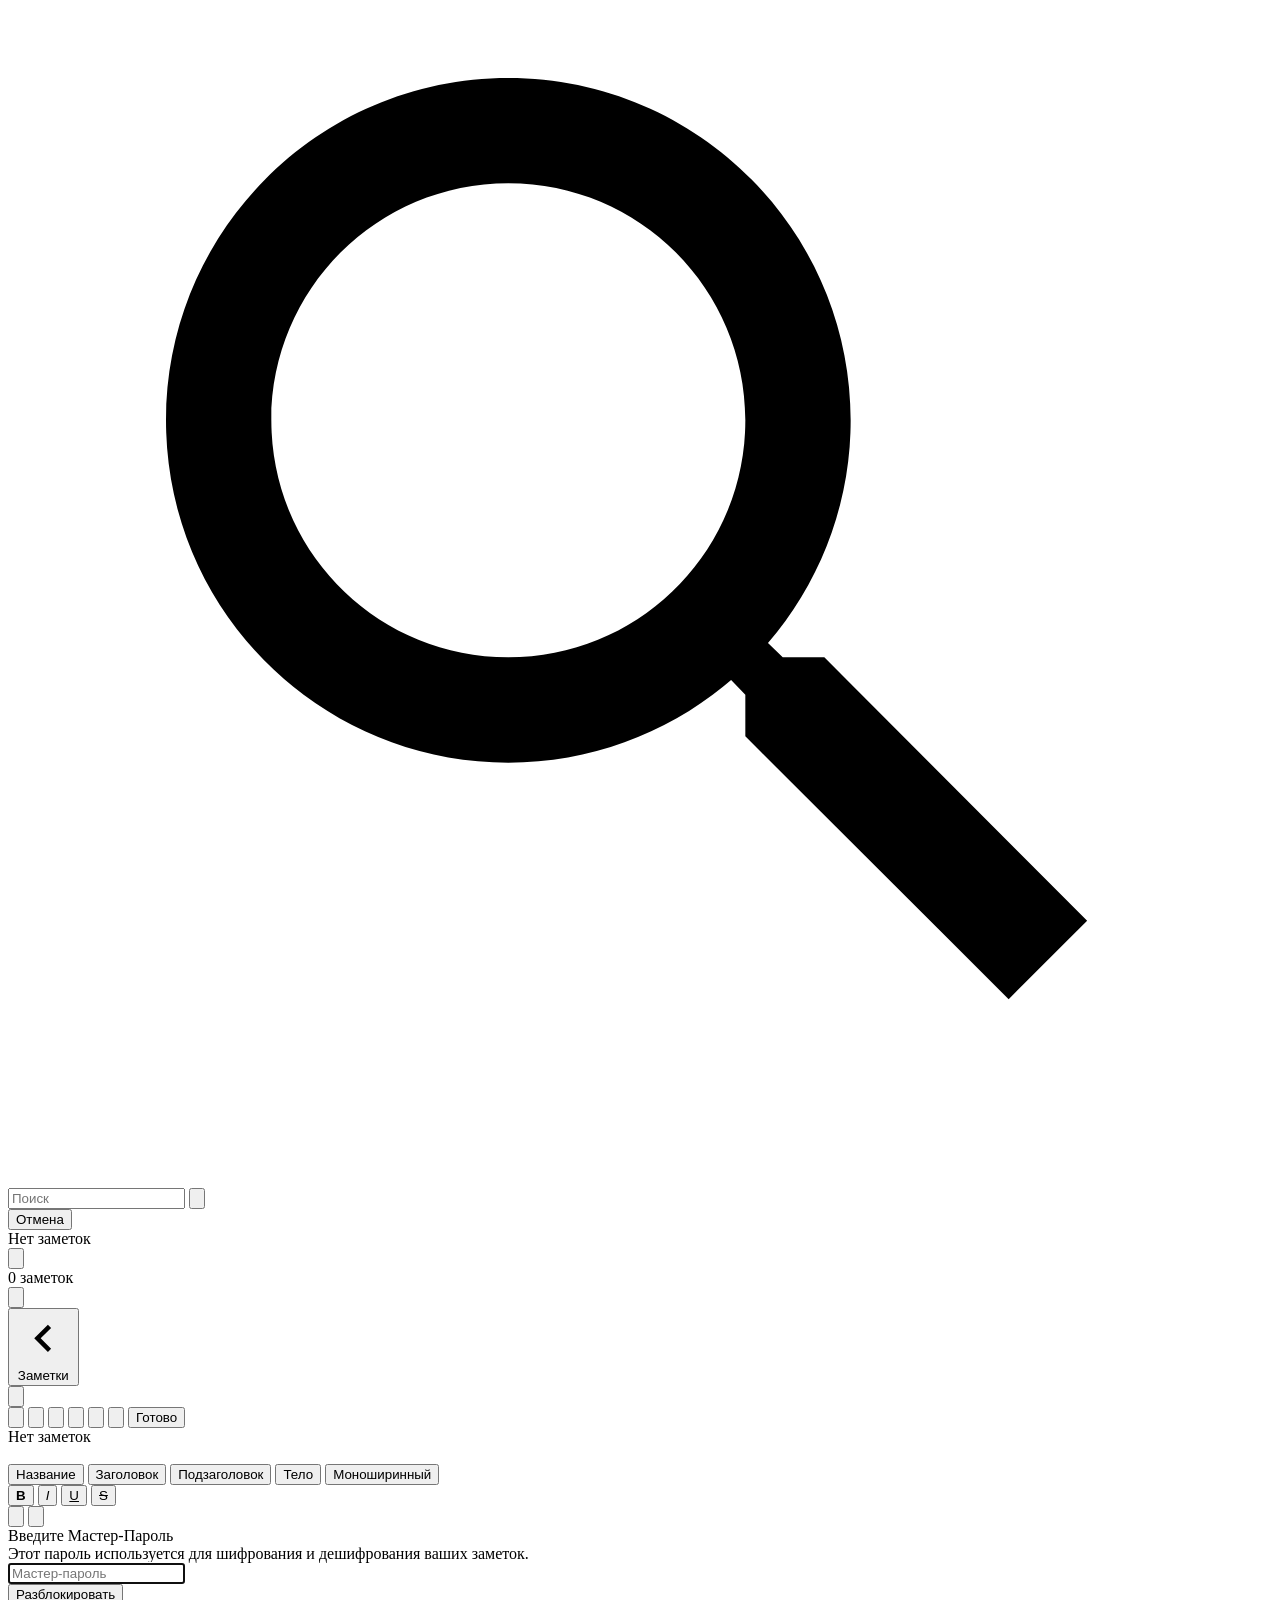
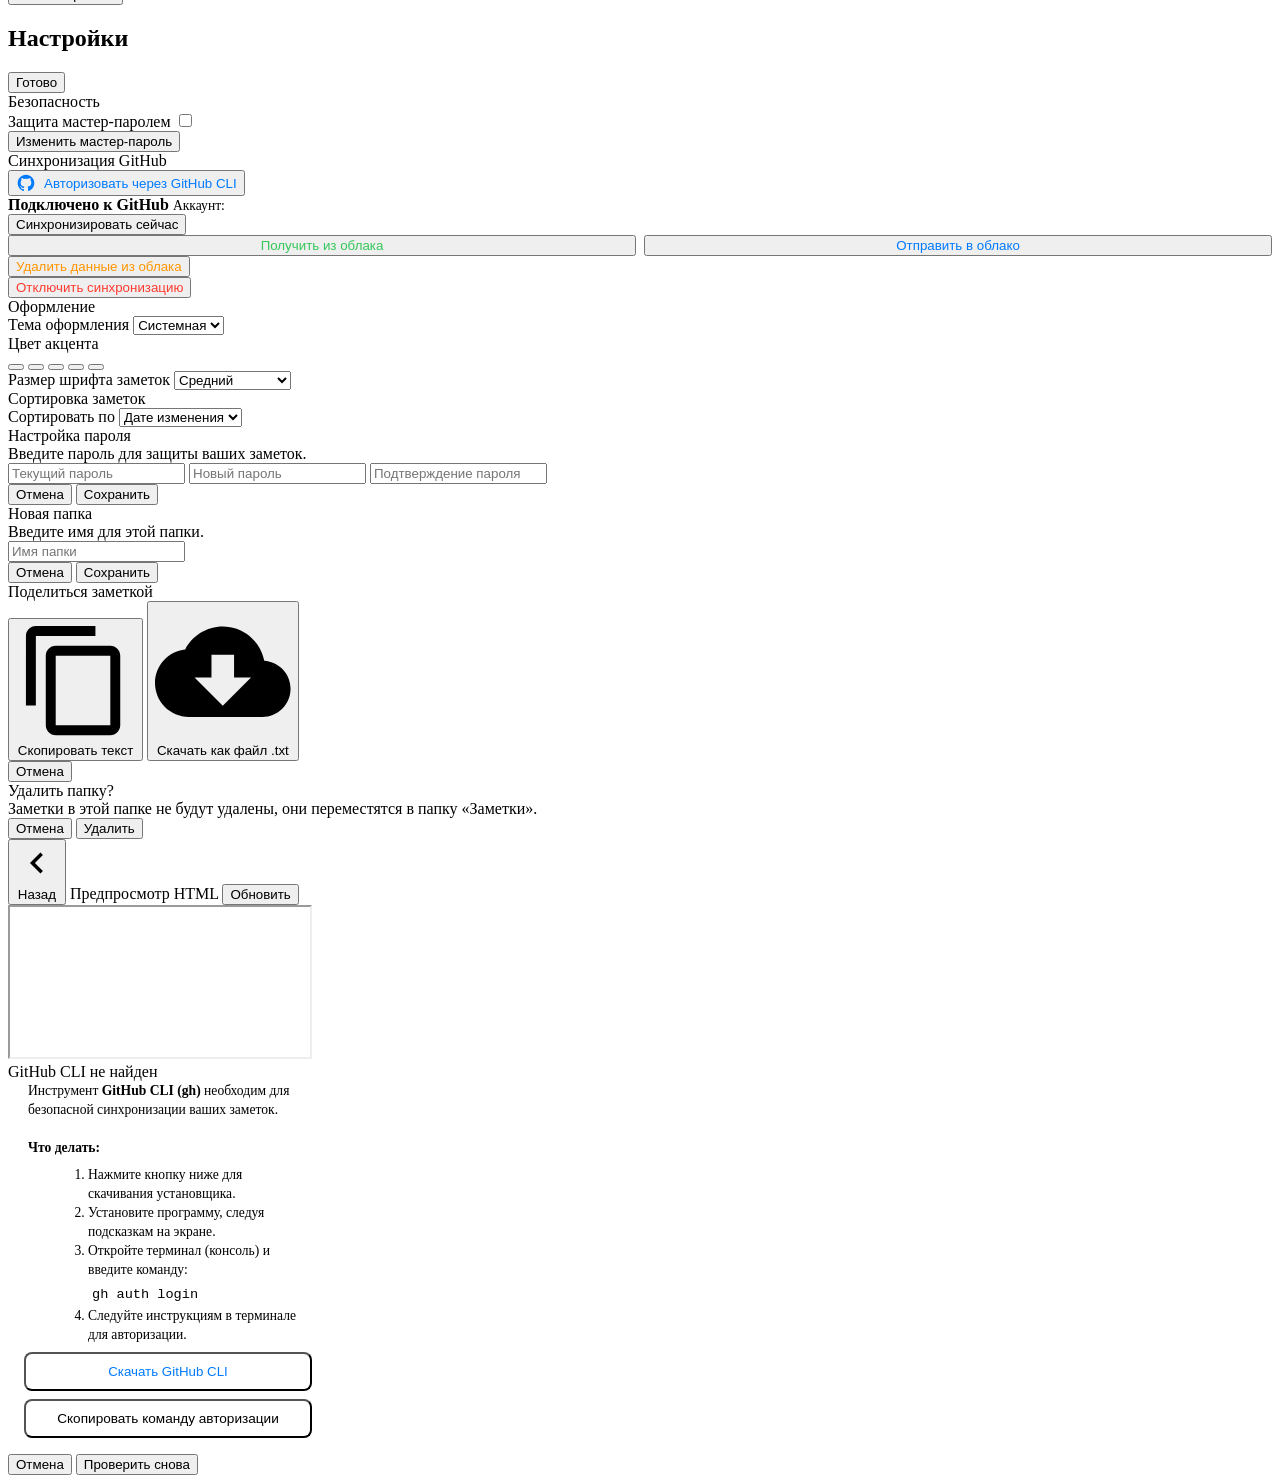
==== commit cad70469: "[Автоматическая синхронизация (60 секунд)]: Внедрил функцию triggerAutoSync(), которая запускается п" ====
--- a/frontend/index.html
+++ b/frontend/index.html
@@ -212,6 +212,13 @@
                             <div class="settings-row">
                                 <button class="settings-action-btn-inline" id="syncNowBtn">Синхронизировать сейчас</button>
                             </div>
+                            <div class="settings-row" style="display: flex; gap: 8px;">
+                                <button class="settings-action-btn-inline" id="pullFromCloudBtn" style="color: #34c759; flex: 1;">Получить из облака</button>
+                                <button class="settings-action-btn-inline" id="forcePushToCloudBtn" style="color: #007aff; flex: 1;">Отправить в облако</button>
+                            </div>
+                            <div class="settings-row">
+                                <button class="settings-action-link" id="resetCloudDataBtn" style="color: #ff9500; text-align: center;">Удалить данные из облака</button>
+                            </div>
                             <div class="settings-row">
                                 <button class="settings-action-link" id="syncLogoutBtn" style="color: #ff3b30; text-align: center;">Отключить синхронизацию</button>
                             </div>
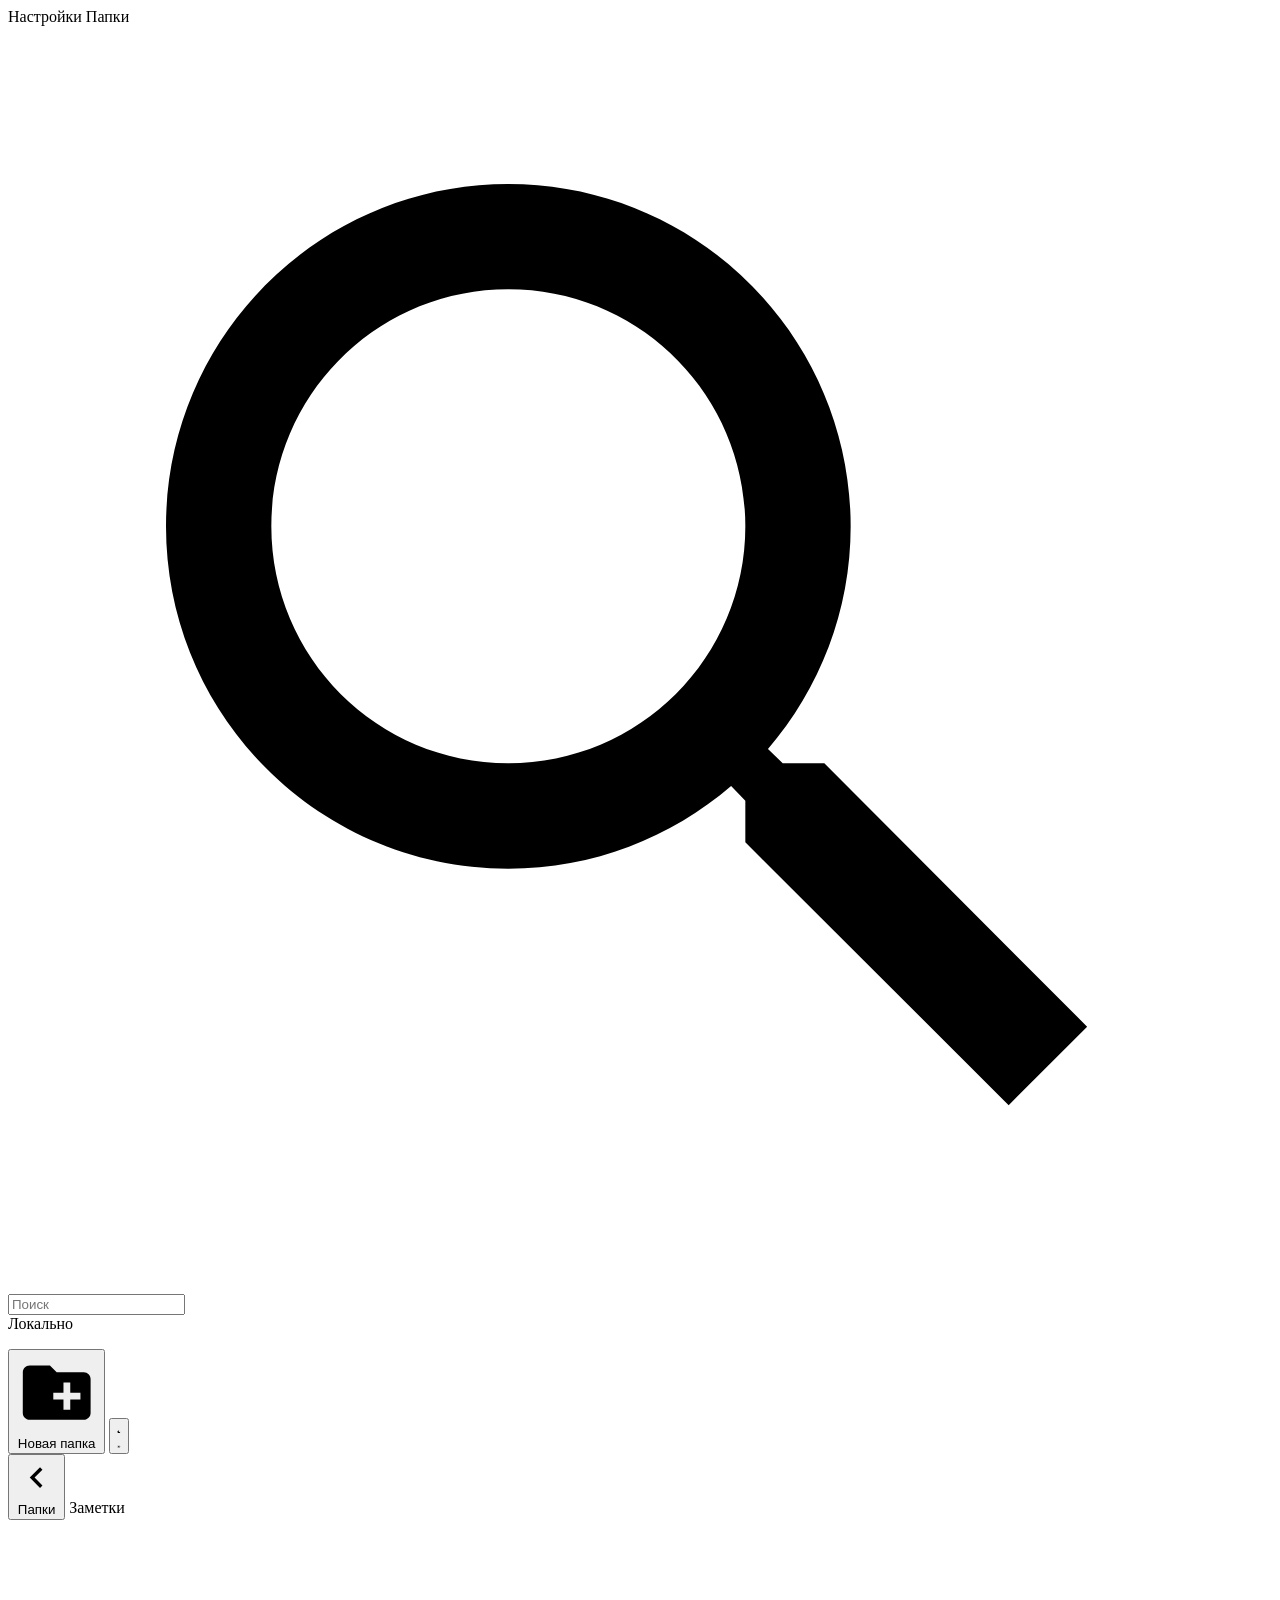
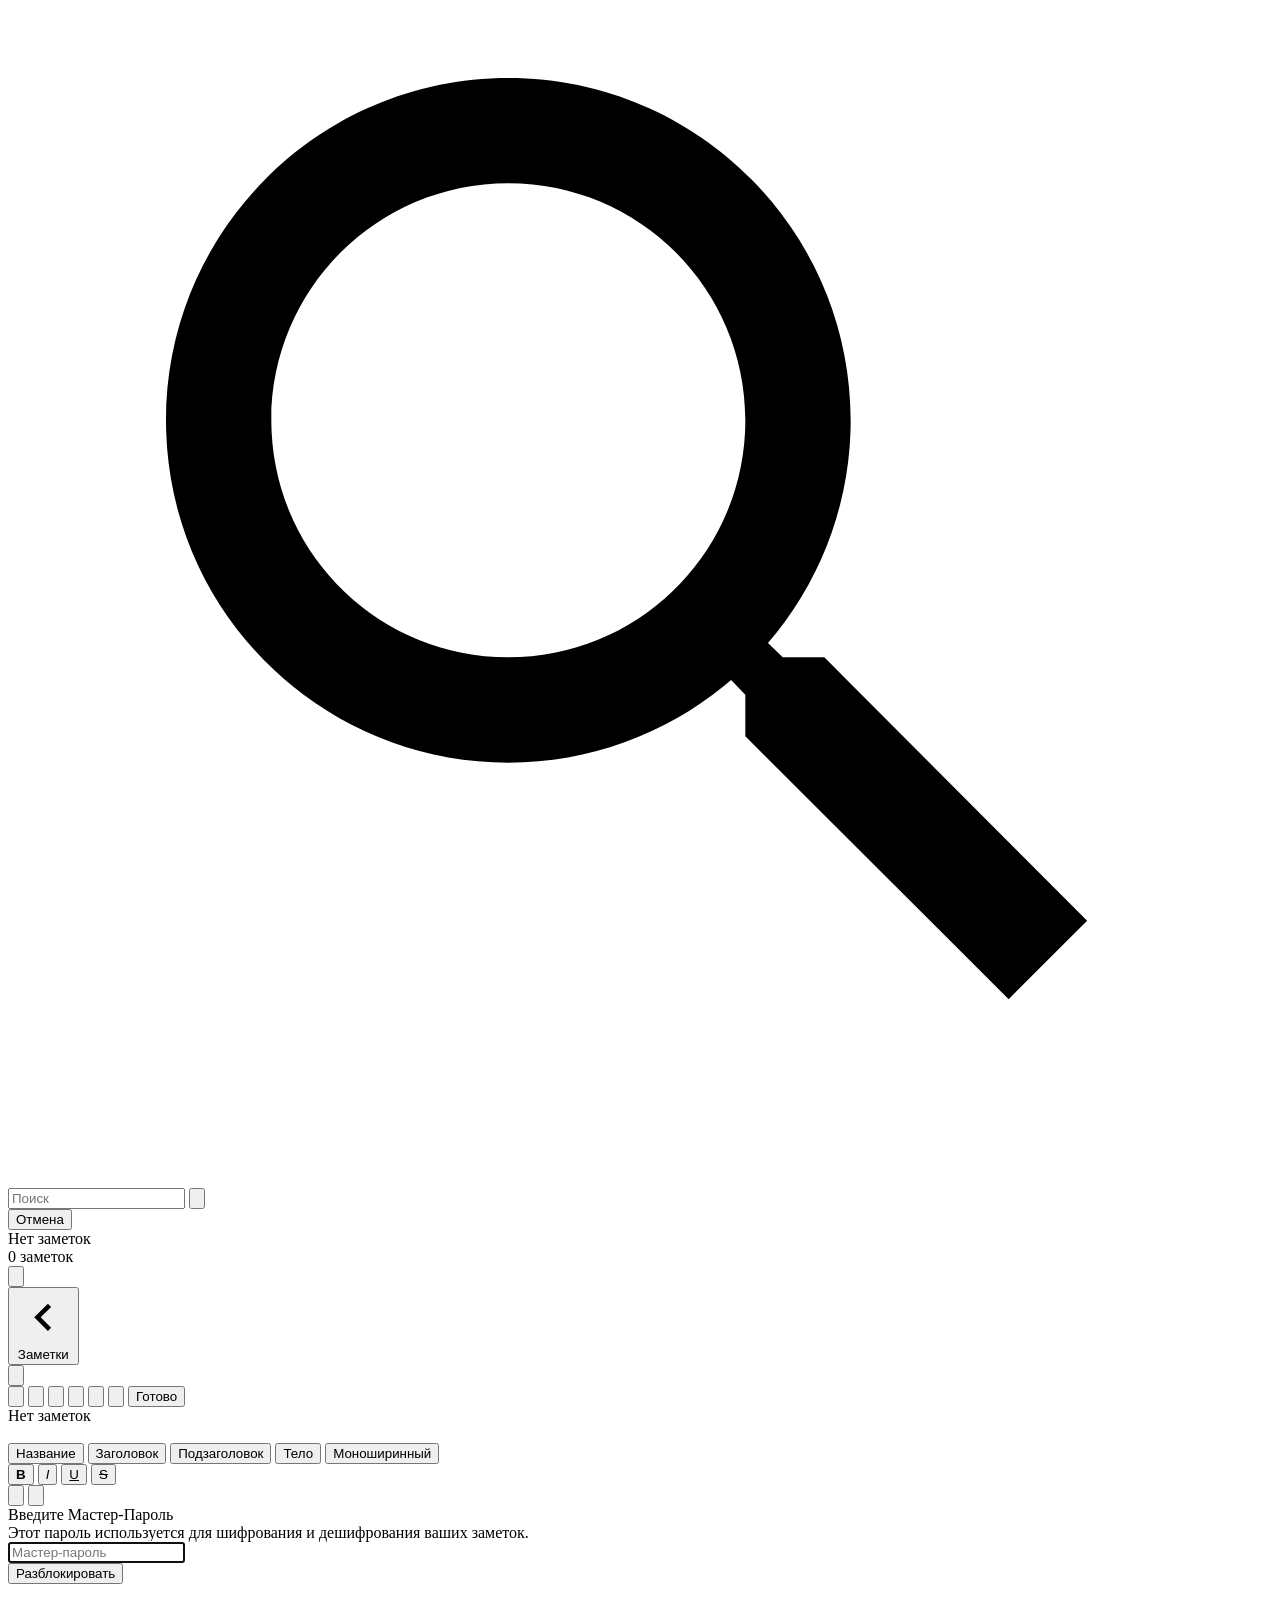
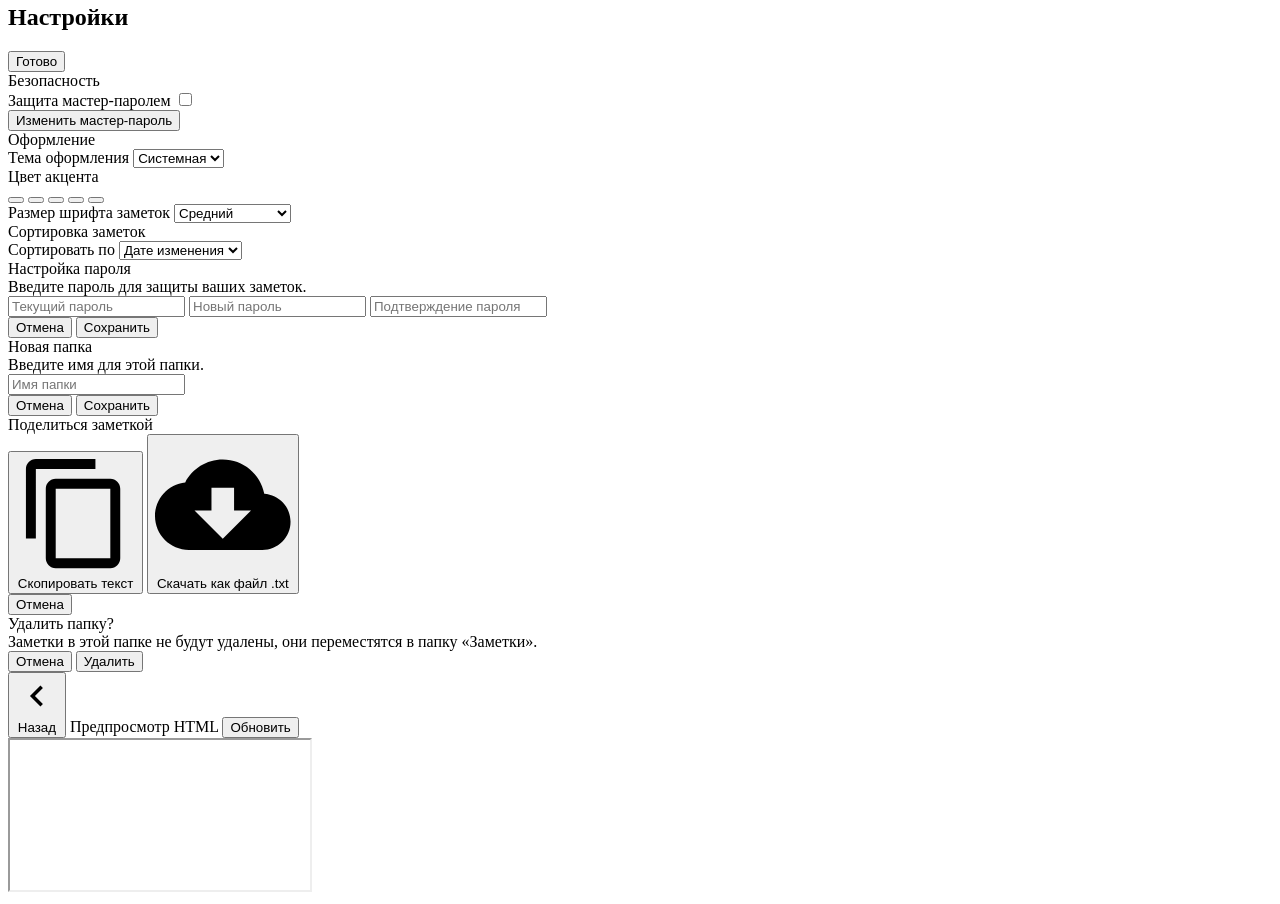
==== commit 97dc4025: "отключил синхронизацию" ====
--- a/frontend/index.html
+++ b/frontend/index.html
@@ -25,7 +25,7 @@
             </div>
 
             <div class="folders-list-wrapper">
-                <div class="section-title">iCloud</div>
+                <div class="section-title">Локально</div>
                 <ul class="folders-list" id="foldersList"></ul>
             </div>
 
@@ -70,9 +70,7 @@
             </div>
 
             <footer class="panel-footer">
-                <button class="footer-btn-icon text-accent" id="syncBtn" title="Синхронизировать с GitHub">
-                    <svg class="icon" viewBox="0 0 24 24"><path d="M12 6v3l4-4-4-4v3c-4.42 0-8 3.58-8 8 0 1.57.46 3.03 1.24 4.26l1.48-1.48c-.45-.83-.72-1.77-.72-2.78 0-3.31 2.69-6 6-6zm6.76 1.74l-1.48 1.48c.45.83.72 1.77.72 2.78 0 3.31-2.69 6-6 6v-3l-4 4 4 4v-3c4.42 0 8-3.58 8-8 0-1.57-.46-3.03-1.24-4.26z"/></svg>
-                </button>
+                <div style="width: 36px;"></div>
                 <div class="notes-count-text" id="notesCountText">0 заметок</div>
                 <button class="footer-btn-icon text-accent" id="newNoteBtn" title="Новая заметка">
                     <svg class="icon" viewBox="0 0 24 24"><path d="M3 17.25V21h3.75L17.81 9.94l-3.75-3.75L3 17.25zM20.71 7.04c.39-.39.39-1.02 0-1.41l-2.34-2.34c-.39-.39-1.02-.39-1.41 0l-1.83 1.83 3.75 3.75 1.83-1.83z"/></svg>
@@ -194,37 +192,7 @@
                     </div>
                 </div>
 
-                <!-- Секция: Синхронизация -->
-                <div class="settings-section">
-                    <div class="settings-section-title">Синхронизация GitHub</div>
-                    <div class="settings-group">
-                        <div class="settings-row" id="syncLoggedOutState" style="flex-direction: column; gap: 12px; align-items: stretch;">
-                            <button class="settings-action-btn-inline font-semibold" id="githubLoginBtn" style="color: #007aff; display: flex; align-items: center; justify-content: center; gap: 8px;">
-                                <svg viewBox="0 0 24 24" style="width: 20px; height: 20px; fill: currentColor;"><path d="M12 2C6.477 2 2 6.477 2 12c0 4.42 2.865 8.166 6.839 9.489.5.092.682-.217.682-.482 0-.237-.008-.866-.013-1.7-2.782.603-3.369-1.34-3.369-1.34-.454-1.156-1.11-1.462-1.11-1.462-.908-.62.069-.608.069-.608 1.003.07 1.531 1.03 1.531 1.03.892 1.529 2.341 1.087 2.91.831.092-.646.35-1.086.636-1.336-2.22-.253-4.555-1.11-4.555-4.943 0-1.091.39-1.984 1.029-2.683-.103-.253-.446-1.27.098-2.647 0 0 .84-.269 2.75 1.025A9.564 9.564 0 0112 6.844c.85.004 1.705.115 2.504.337 1.909-1.294 2.747-1.025 2.747-1.025.546 1.377.203 2.394.1 2.647.64.699 1.028 1.592 1.028 2.683 0 3.842-2.339 4.687-4.566 4.935.359.309.678.919.678 1.852 0 1.336-.012 2.415-.012 2.743 0 .267.18.579.688.481C19.137 20.164 22 16.418 22 12c0-5.523-4.477-10-10-10z"/></svg>
-                                <span>Авторизовать через GitHub CLI</span>
-                            </button>
-                        </div>
-                        <div class="hidden" id="syncLoggedInState">
-                            <div class="settings-row" style="flex-direction: column; align-items: flex-start; gap: 4px;">
-                                <span class="settings-row-label" style="font-weight: 600;">Подключено к GitHub</span>
-                                <span style="font-size: 0.85rem; color: var(--text-secondary);" id="syncUserText">Аккаунт: </span>
-                            </div>
-                            <div class="settings-row">
-                                <button class="settings-action-btn-inline" id="syncNowBtn">Синхронизировать сейчас</button>
-                            </div>
-                            <div class="settings-row" style="display: flex; gap: 8px;">
-                                <button class="settings-action-btn-inline" id="pullFromCloudBtn" style="color: #34c759; flex: 1;">Получить из облака</button>
-                                <button class="settings-action-btn-inline" id="forcePushToCloudBtn" style="color: #007aff; flex: 1;">Отправить в облако</button>
-                            </div>
-                            <div class="settings-row">
-                                <button class="settings-action-link" id="resetCloudDataBtn" style="color: #ff9500; text-align: center;">Удалить данные из облака</button>
-                            </div>
-                            <div class="settings-row">
-                                <button class="settings-action-link" id="syncLogoutBtn" style="color: #ff3b30; text-align: center;">Отключить синхронизацию</button>
-                            </div>
-                        </div>
-                    </div>
-                </div>
+
 
                 <!-- Секция: Оформление -->
                 <div class="settings-section">
@@ -357,37 +325,7 @@
         </div>
     </div>
 
-    <!-- Модальное окно помощи по GitHub CLI -->
-    <div class="modal-overlay hidden" id="ghCliModal">
-        <div class="ios-alert" style="width: 320px;">
-            <div class="alert-title" id="ghCliModalTitle">GitHub CLI не найден</div>
-            <div class="alert-message" id="ghCliModalMessage" style="text-align: left; padding: 0 20px; font-size: 0.85rem; line-height: 1.4;">
-                Инструмент <strong>GitHub CLI (gh)</strong> необходим для безопасной синхронизации ваших заметок.
-                <br><br>
-                <strong>Что делать:</strong>
-                <ol style="margin-left: 20px; margin-top: 8px; margin-bottom: 8px;">
-                    <li>Нажмите кнопку ниже для скачивания установщика.</li>
-                    <li>Установите программу, следуя подсказкам на экране.</li>
-                    <li>Откройте терминал (консоль) и введите команду:<br>
-                        <code style="background-color: var(--input-bg); padding: 2px 4px; border-radius: 4px; display: inline-block; margin-top: 4px; font-family: monospace;">gh auth login</code>
-                    </li>
-                    <li>Следуйте инструкциям в терминале для авторизации.</li>
-                </ol>
-            </div>
-            <div class="alert-input-wrapper" style="padding: 0 16px 16px 16px;">
-                <button class="settings-action-btn-inline font-semibold" id="ghCliDownloadBtn" style="color: #007aff; background-color: var(--input-bg); border-radius: 8px; padding: 10px; margin-bottom: 8px; display: block; width: 100%;">
-                    Скачать GitHub CLI
-                </button>
-                <button class="settings-action-btn-inline" id="ghCliCopyCmdBtn" style="color: var(--text-primary); background-color: var(--input-bg); border-radius: 8px; padding: 10px; display: block; width: 100%; font-size: 0.85rem;">
-                    Скопировать команду авторизации
-                </button>
-            </div>
-            <div class="alert-actions">
-                <button class="alert-action-btn cancel" id="ghCliCancelBtn">Отмена</button>
-                <button class="alert-action-btn confirm" id="ghCliRetryBtn">Проверить снова</button>
-            </div>
-        </div>
-    </div>
+
 
     <script src="./src/main.ts" type="module"></script>
 </body>
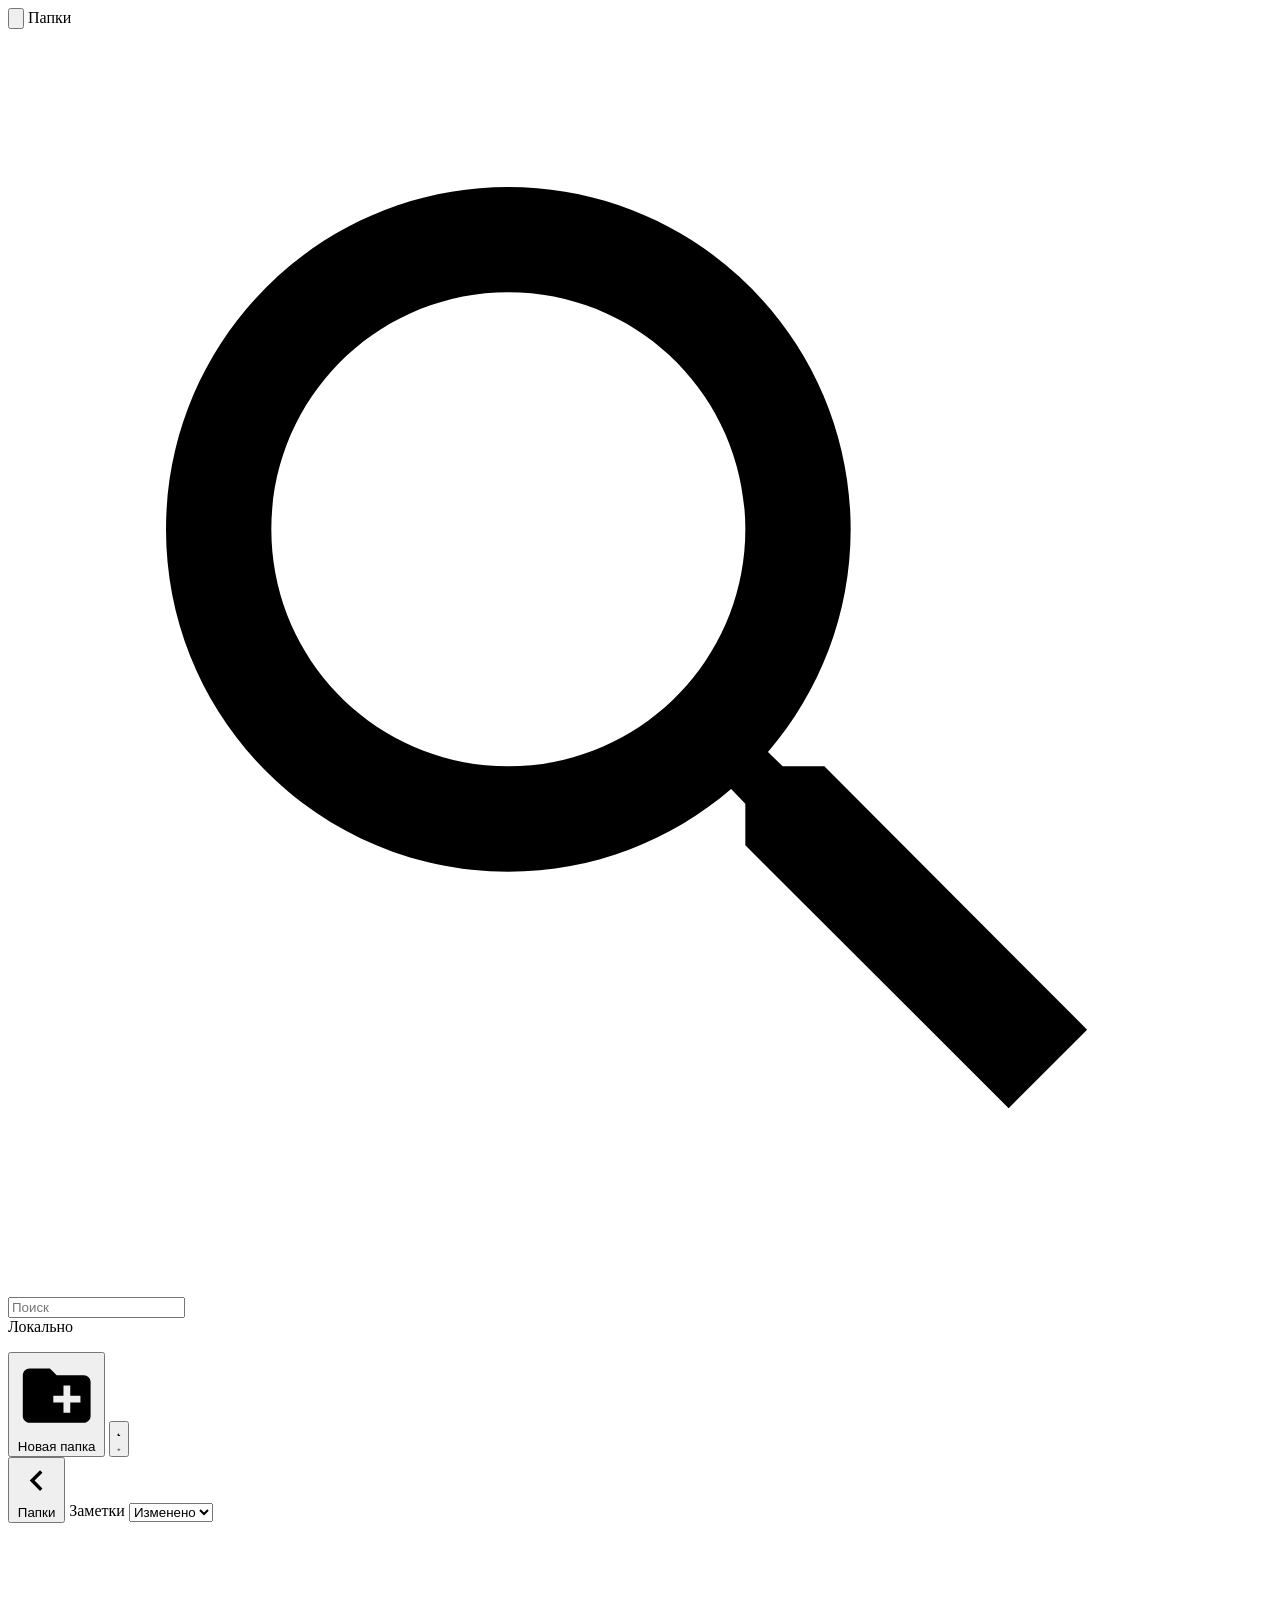
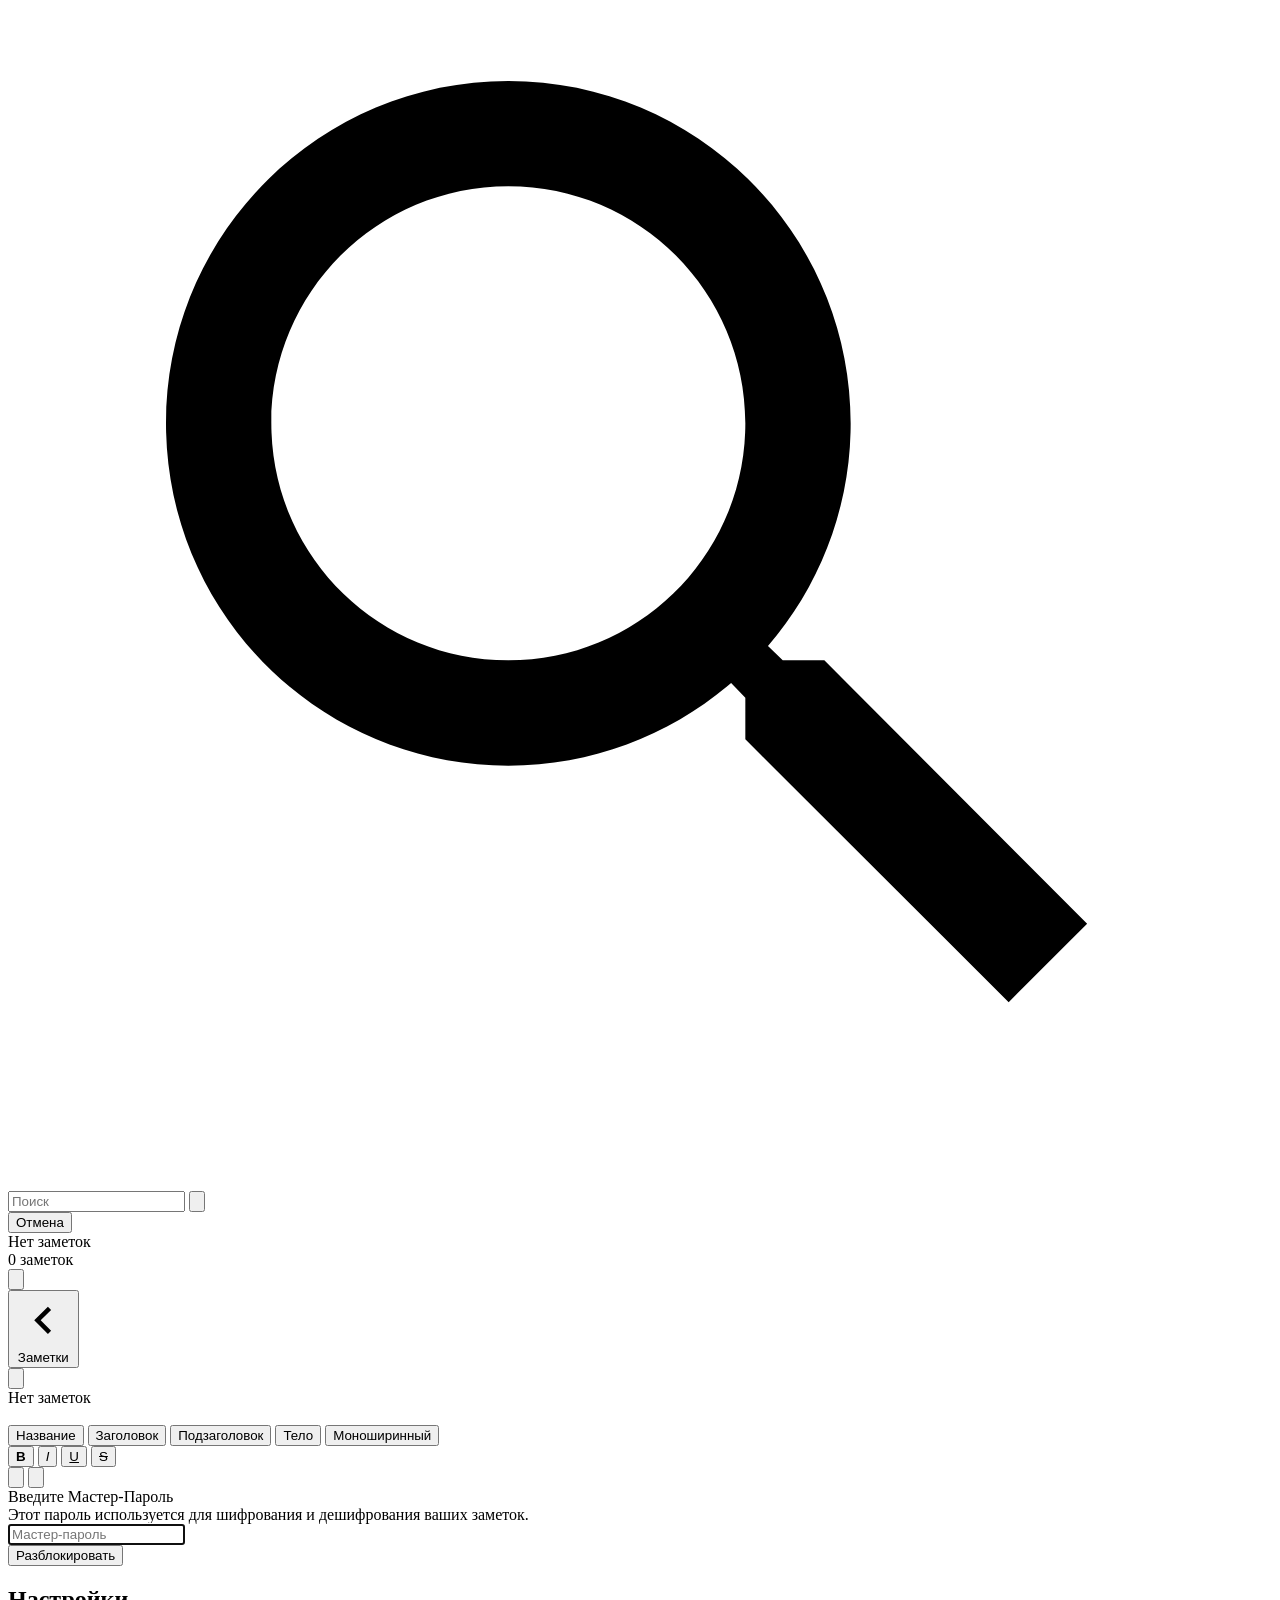
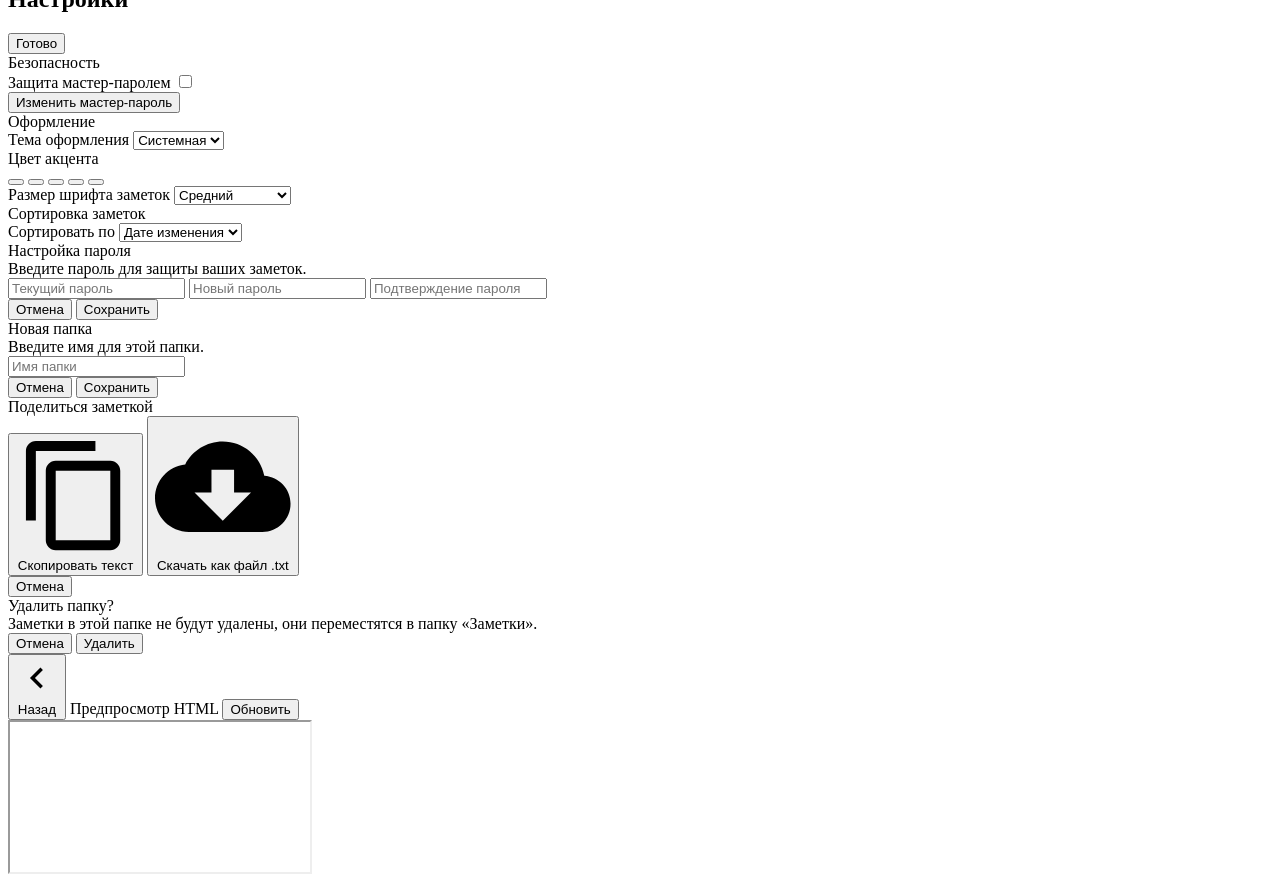
==== commit 21bd4e00: "[Сортировка заметок]: В заголовок панели заметок добавлен селектор notesSortSelect. Селектор полност" ====
--- a/frontend/index.html
+++ b/frontend/index.html
@@ -12,7 +12,9 @@
     <div id="app" class="ios-notes-app">
         <aside class="panel folders-panel" id="foldersPanel">
             <header class="panel-header">
-                <span class="header-action text-accent" id="openSettingsBtn">Настройки</span>
+                <button class="header-btn-icon text-accent" id="openSettingsBtn" title="Настройки">
+                    <svg class="icon" viewBox="0 0 24 24"><path d="M19.14 12.94c.04-.3.06-.61.06-.94 0-.32-.02-.64-.07-.94l2.03-1.58c.18-.14.23-.41.12-.61l-1.92-3.32c-.12-.22-.37-.29-.59-.22l-2.39.96c-.5-.38-1.03-.7-1.62-.94l-.36-2.54c-.04-.24-.24-.41-.48-.41h-3.84c-.24 0-.43.17-.47.41l-.36 2.54c-.59.24-1.13.57-1.62.94l-2.39-.96c-.22-.08-.47 0-.59.22L2.74 8.87c-.12.21-.08.47.12.61l2.03 1.58c-.05.3-.09.63-.09.94s.02.64.07.94l-2.03 1.58c-.18.14-.23.41-.12.61l1.92 3.32c.12.22.37.29.59.22l2.39-.96c.5.38 1.03.7 1.62.94l.36 2.54c.05.24.24.41.48.41h3.84c.24 0 .44-.17.47-.41l.36-2.54c.59-.24 1.13-.56 1.62-.94l2.39.96c.22.08.47 0 .59-.22l1.92-3.32c.12-.22.07-.47-.12-.61l-2.01-1.58zM12 15.6c-1.98 0-3.6-1.62-3.6-3.6s1.62-3.6 3.6-3.6 3.6 1.62 3.6 3.6-1.62 3.6-3.6 3.6z"/></svg>
+                </button>
                 <span class="header-title">Папки</span>
                 <span class="header-action-placeholder"></span>
             </header>
@@ -48,7 +50,11 @@
                     <span>Папки</span>
                 </button>
                 <span class="header-title" id="currentFolderTitle">Заметки</span>
-                <span class="header-action-placeholder"></span>
+                <select id="notesSortSelect" class="notes-sort-select" title="Сортировка">
+                    <option value="updated">Изменено</option>
+                    <option value="created">Создано</option>
+                    <option value="title">Имя</option>
+                </select>
             </header>
 
             <div class="search-container">
@@ -92,25 +98,6 @@
                 </div>
                 
                 <div class="editor-header-actions-right">
-                    <button class="header-btn-icon text-accent" id="shareBtn" title="Поделиться">
-                        <svg class="icon" viewBox="0 0 24 24"><path d="M18 16.08c-.76 0-1.44.3-1.96.77L8.91 12.7c.05-.23.09-.46.09-.7s-.04-.47-.09-.7l7.05-4.11c.54.5 1.25.81 2.04.81 1.66 0 3-1.34 3-3s-1.34-3-3-3-3 1.34-3 3c0 .24.04.47.09.7L8.04 9.81C7.5 9.31 6.79 9 6 9c-1.66 0-3 1.34-3 3s1.34 3 3 3c.79 0 1.5-.31 2.04-.81l7.12 4.16c-.05.21-.08.43-.08.65 0 1.61 1.31 2.92 2.92 2.92 1.61 0 2.92-1.31 2.92-2.92s-1.31-2.92-2.92-2.92z"/></svg>
-                    </button>
-                    <button class="header-btn-icon text-accent" id="deleteNoteBtn" title="Удалить заметку">
-                        <svg class="icon" viewBox="0 0 24 24"><path d="M6 19c0 1.1.9 2 2 2h8c1.1 0 2-.9 2-2V7H6v12zM19 4h-3.5l-1-1h-5l-1 1H5v2h14V4z"/></svg>
-                    </button>
-                    <button class="header-btn-icon text-accent" id="formatBtn" title="Форматирование текста">
-                        <svg class="icon" viewBox="0 0 24 24"><path d="M9.58 13H14.42L12 6.8 9.58 13zM21 3H3c-1.1 0-2 .9-2 2v14c0 1.1.9 2 2 2h18c1.1 0 2-.9 2-2V5c0-1.1-.9-2-2-2zm-6.2 15l-1.07-2.9h-3.46L9.2 18H7.13L11 8h2l3.87 10h-2.07z"/></svg>
-                    </button>
-                    <button class="header-btn-icon text-accent" id="checklistBtn" title="Добавить список дел">
-                        <svg class="icon" viewBox="0 0 24 24"><path d="M12 2C6.48 2 2 6.48 2 12s4.48 10 10 10 10-4.48 10-10S17.52 2 12 2zm1 15h-2v-6h2v6zm0-8h-2V7h2v2z"/></svg>
-                    </button>
-                    <button class="header-btn-icon text-accent" id="codeModeBtn" title="Режим HTML-кода">
-                        <svg class="icon" viewBox="0 0 24 24"><path d="M9.4 16.6L4.8 12l4.6-4.6L8 6l-6 6 6 6 1.4-1.4zm5.2 0l4.6-4.6-4.6-4.6L16 6l6 6-6 6-1.4-1.4z"/></svg>
-                    </button>
-                    <button class="header-btn-icon text-accent" id="runHtmlBtn" title="Запустить HTML (Просмотр)">
-                        <svg class="icon" viewBox="0 0 24 24"><path d="M8 5v14l11-7z"/></svg>
-                    </button>
-                    <button class="header-action text-accent font-semibold hidden" id="doneBtn">Готово</button>
                 </div>
             </header>
 
